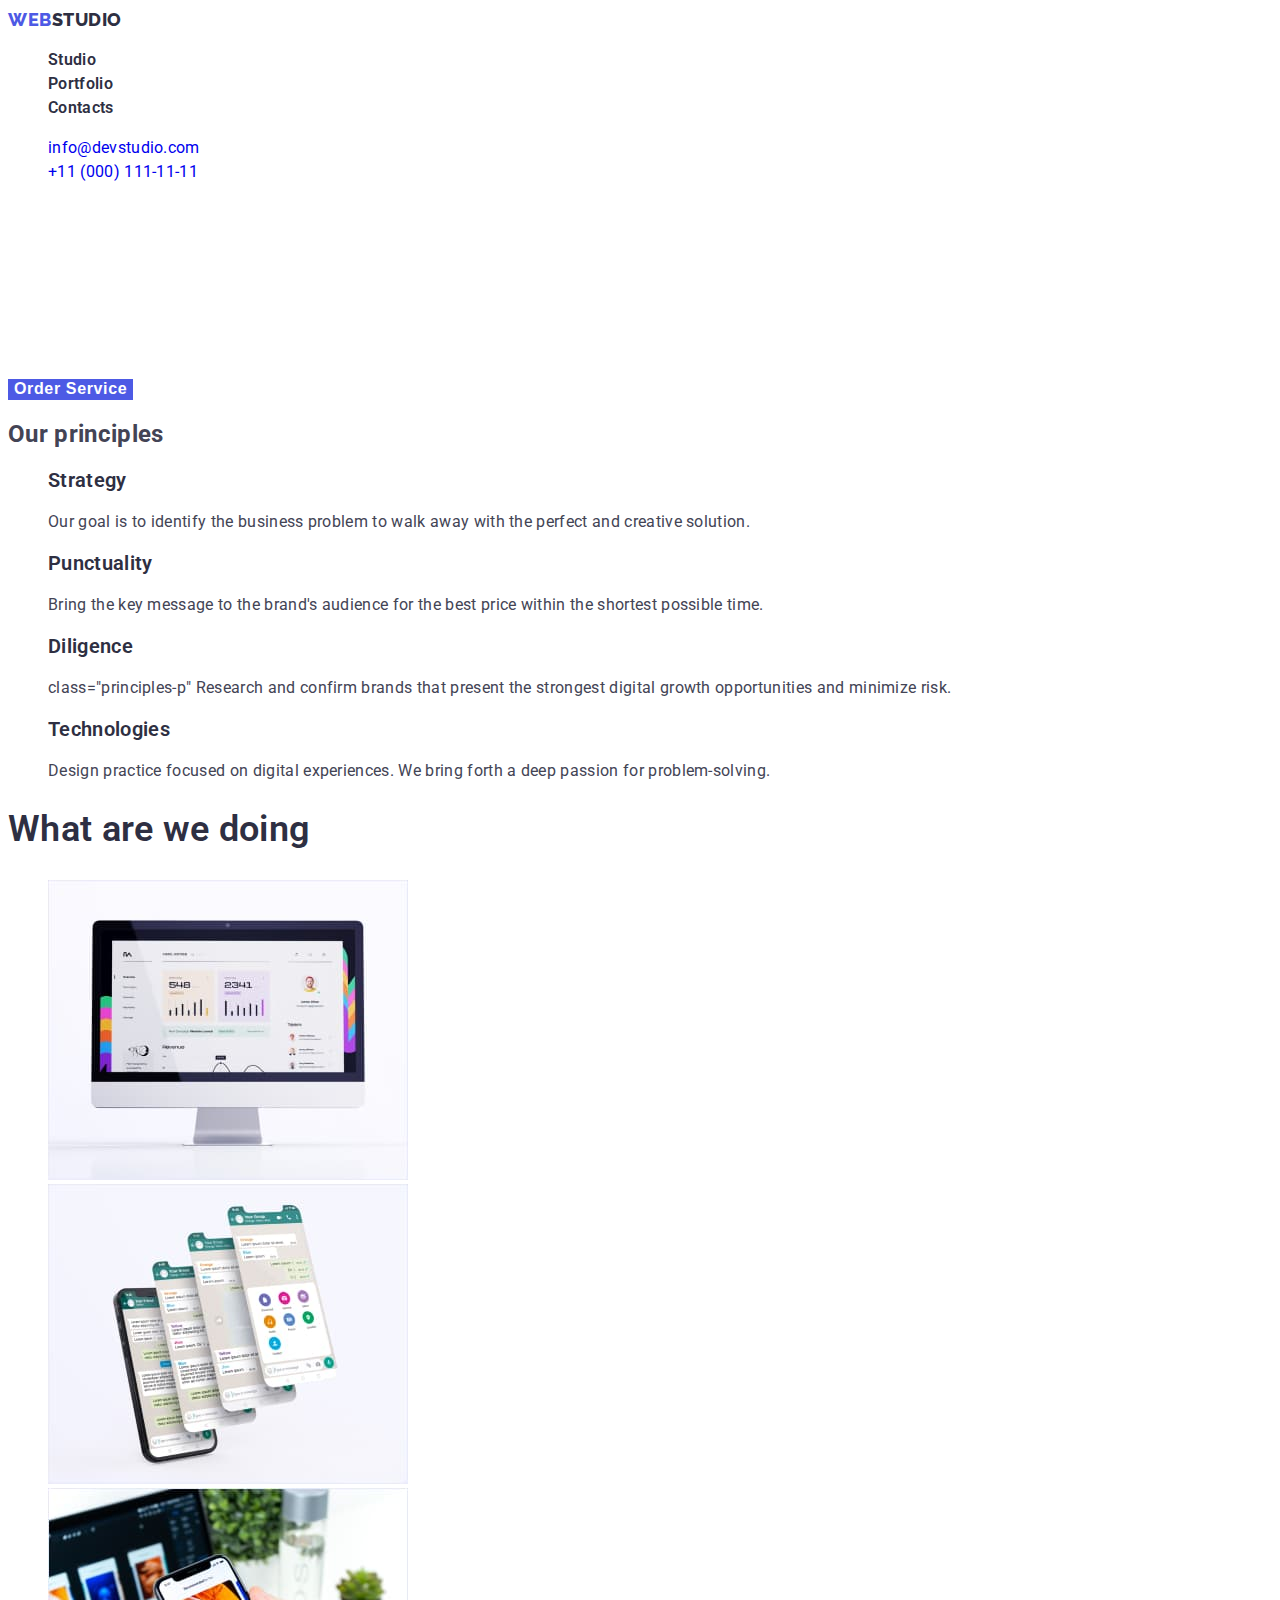
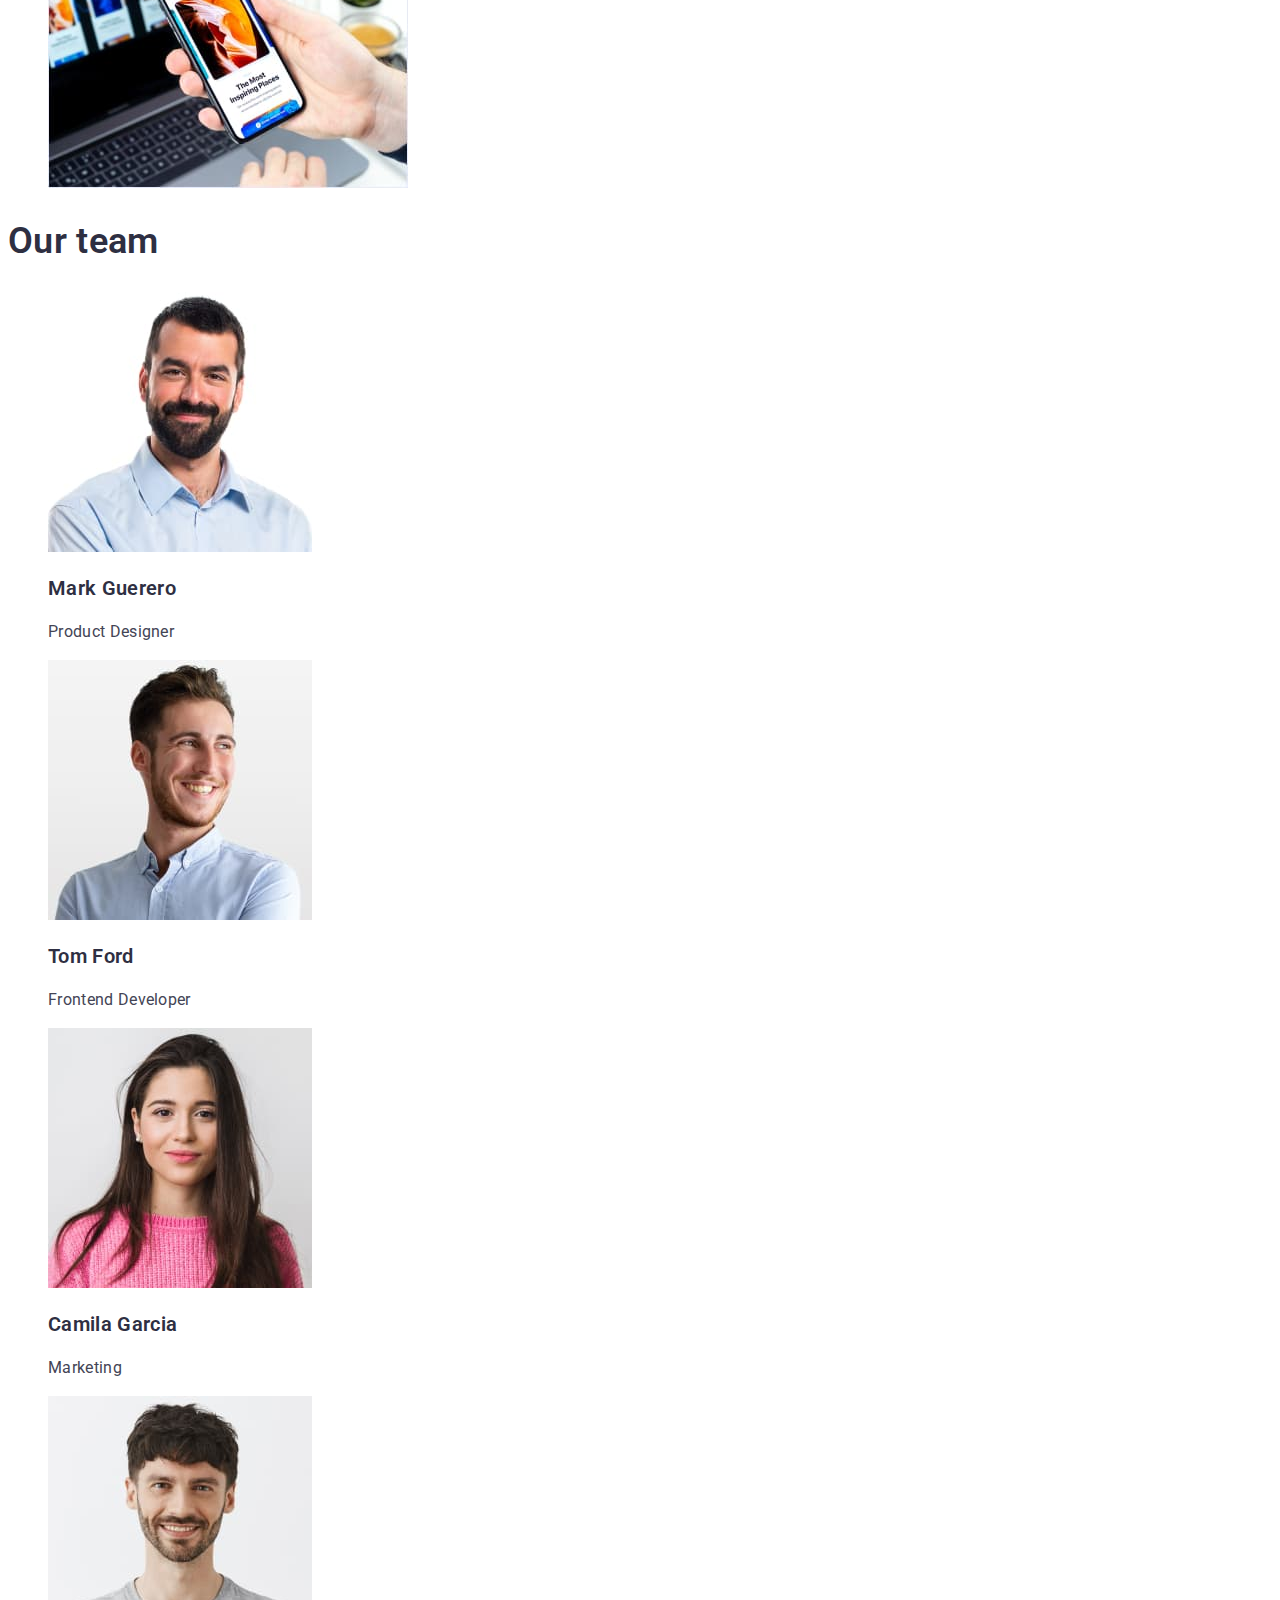
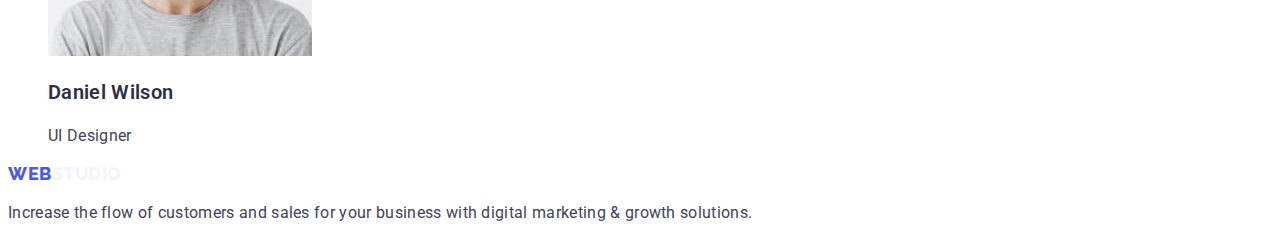
==== index.html @ b397b6c5 "Initial commit" ====
<!DOCTYPE html>
<html lang="en">
  <head>
    <meta charset="UTF-8" />
    <meta http-equiv="X-UA-Compatible" content="IE=edge" />
    <meta name="viewport" content="width=device-width, initial-scale=1.0" />
    <title>Студія</title>
    <link rel="stylesheet" href="./css/styles.css">
    <link rel="preconnect" href="https://fonts.googleapis.com"><link rel="preconnect" href="https://fonts.gstatic.com" crossorigin><link href="https://fonts.googleapis.com/css2?family=Raleway:wght@700&family=Roboto:wght@400;500;700;900&display=swap" rel="stylesheet">
  </head>
  <body>
    <header>
      <nav>
        <a href="index.html" class="header-logo link-underline-none"><span class="header-logo-web">WEB</span><span class="header-logo-studio">STUDIO</span></a>

        <ul class="navigation-list list-point-none">
          <li class="navigation-item"><a href="./index.html" class="navigation-link link-underline-none">Studio</a></li>
          <li class="navigation-item"><a href="./portfolio.html" class="navigation-link link-underline-none">Portfolio</a></li>
          <li class="navigation-item"><a href="" class="navigation-link link-underline-none">Contacts</a></li>
        </ul>
      </nav>
      <ul class="cotacts-list list-point-none">
        <li class="cotacts-item"><a href="mailto:info@devstudio.com" class="contacts-link link-underline-none">info@devstudio.com</a></li>
        <li class="cotacts-item"><a href="tel:+110001111111" class="contacts-link link-underline-none">+11 (000) 111-11-11</a></li>
      </ul>
    </header>
    <main>
      <section class="hero">
        <h1 class="hero-header">
          Effective Solutions <br />
          for Your Business
        </h1>
        <button type="button" class="hero-button">Order Service</button>
      </section>
      <section class="principles">
        <h2 class="principles-header">Our principles</h2>
        <ul class="principles-list list-point-none">
          <li class="principles-item">
            <h3 class="principles-item-header">Strategy</h3>
            <p class="principles-item-paragraph">
              Our goal is to identify the business problem to walk away with the
              perfect and creative solution.
            </p>
          </li>
          <li class="principles-item">
            <h3 class="principles-item-header">Punctuality</h3>
            <p class="principles-item-paragraph">
              Bring the key message to the brand's audience for the best price
              within the shortest possible time.
            </p>
          </li>
          <li class="principles-item">
            <h3 class="principles-item-header">Diligence</h3>
            <p class="principles-item-paragraph"> class="principles-p"
              Research and confirm brands that present the strongest digital
              growth opportunities and minimize risk.
            </p>
          </li>
          <li class="principles-item">
            <h3 class="principles-item-header">Technologies</h3>
            <p class="principles-item-paragraph">
              Design practice focused on digital experiences. We bring forth a
              deep passion for problem-solving.
            </p>
          </li>
        </ul>
      </section>
      <section class="services">
        <h2 class="services-header">What are we doing</h2>
        <ul class="services-list list-point-none">
          <li class="services-item">
            <img
              src="./images/work_example_one.jpg"
              alt="work_example_one"
              height="300"
              width="360"
            />
          </li>
          <li class="services-item">
            <img
              src="./images/work_example_two.jpg"
              alt="work_example_two"
              height="300"
              width="360"
            />
          </li>
          <li class="services-item">
            <img
              src="./images/work_example_three.jpg"
              alt="work_example_three"
              height="300"
              width="360"
            />
          </li>
        </ul>
      </section class="team">
      <section>
        <h2 class="team-header">Our team</h2>
        <ul class="team-list list-point-none">
          <li class="team-item">
            <img
              src="./images/mark_guerero.jpg"
              alt="Mark Guerero photo"
              height="260"
              width="264"
            />
            <h3 class="team-item-header">Mark Guerero</h3>
            <p class="team-item-paragraph">Product Designer</p>
          </li>
          <li class="team-item">
            <img
              src="./images/tom_ford.jpg"
              alt="Tom Ford photo"
              height="260"
              width="264"
            />
            <h3 class="team-item-header">Tom Ford</h3>
            <p class="team-item-paragraph">Frontend Developer</p>
          </li>
          <li class="team-item">
            <img
              src="./images/camila_garcia.jpg"
              alt="Camila Garcia photo"
              height="260"
              width="264"
            />
            <h3 class="team-item-header">Camila Garcia</h3>
            <p class="team-item-paragraph">Marketing</p>
          </li>
          <li class="team-item">
            <img
              src="./images/daniel_wilson.jpg"
              alt="Daniel Wilson photo"
              height="260"
              width="264"
            />
            <h3 class="team-item-header">Daniel Wilson</h3>
            <p class="team-item-paragraph">UI Designer</p>
          </li>
        </ul>
      </section>
    </main>
    <footer>
      <a href="index.html" class="footer-logo link-underline-none"><span class="footer-logo-web">WEB</span><span class="footer-logo-studio">STUDIO</span></a>
      <p class="footer-paragraph">
        Increase the flow of customers and sales for your business with digital
        marketing & growth solutions.
      </p>
    </footer>
  </body>
</html>
---- css/styles.css ----
:root {
    --primary-brand: #4D5AE5;
    --dark: #2E2F42;
    --success: #31D0AA;
    --text: #434455;
    --subtle-text: #8E8F99;
    --accent:#E7E9FC;
    --light: #F4F4FD;
}

body { 
    font-family: Roboto, sans-serif;
    color: var(--text);
    letter-spacing: 0.02em;
}

.link-underline-none {
    text-decoration: none;
}
.list-point-none {
    list-style-type: none;
}

.header-logo {
    font-family: 'Raleway';
    font-weight: 800;
    font-size: 18px;
    line-height: 1.33;
    letter-spacing: 0.03em;
}

.header-logo-web, .footer-logo-web {
    color: var(--primary-brand);
}

.header-logo-studio {
    color:var(--dark);
}

.navigation-list {
    font-weight: 600;
    font-size: 16px;
    line-height: 1.5;
}
.navigation-item {
    
}
.navigation-link {
    color:var(--dark);
}

.navigation-link:hover, .navigation-link:focus {
    color: var(--primary-brand)
}
.cotacts-list {
    font-size: 16px;
    line-height: 1.5;
}
.cotacts-item {
}
.contacts-link {
}

.contacts-link:hover, .contacts-link:focus {
    color: var(--primary-brand)
}
.hero {
}
.hero-header {
    font-weight: 600;
    font-size: 56px;
    line-height: 1.07;
    color: #FFFFFF;
}
.hero-button {
    font-weight: 600;
    font-size: 16px;
    line-height: 1.18;    
    color: #FFFFFF;
    background-color: var(--primary-brand);
    border:none;
    letter-spacing: 0.04em;
}

.hero-button:hover, .hero-button:focus {
    background-color: #404BBF;
}
.principles {
}
.principles-header {
}
.principles-list {
}
.principles-item {
}
.principles-item-header {
    font-weight: 600;
    font-size: 20px;
    line-height: 1.2;
    color: var(--dark);
}
.principles-item-paragraph {
    font-size: 16px;
    line-height: 1.2;
    
}
.services {
}
.services-header {
    font-weight: 600;
    font-size: 36px;
    line-height: 1.11;
    color:var(--dark);

}
.services-list {
}
.services-item {
}
.team-header {
    font-weight: 600;
    font-size: 36px;
    line-height: 1.11;
    color:var(--dark);
}
.team-list {
}
.team-item {
}
.team-item-header {
    font-weight: 600;
    font-size: 20px;
    line-height: 1.2;
    color: var(--dark);
}
.team-item-paragraph {
    font-size: 16px;
    line-height: 1.5;
}
.footer-logo {
    font-family: 'Raleway';
    font-style: normal;
    font-weight: 800;
    font-size: 18px;
    line-height: 1.16;
    letter-spacing: 0.03em;
}
.footer-logo-web {
}
.footer-logo-studio {
    color: var(--light)
}
.footer-paragraph {
    font-size: 16px;
    line-height: 1.5;
}

.navigation-button {
    color: var(--primary-brand);
    background-color: var(--light);
    border: none;
    letter-spacing: 0.04em;
    cursor: pointer;
    font-weight: 600;
    font-size: 16px;
    line-height: 1.5;
}

.navigation-button:hover, .navigation-button:focus {
    color: #FFFFFF;
    background-color: var(--primary-brand);
}

.portfolio-services {
}
.portf-serv-list {
}
.portf-serv-item {
}
.portf-serv-link {
}
.portf-serv-header {
    font-weight: 600;
    font-size: 20px;
    line-height: 1.2;
    color:var(--dark)
}
.portf-serv-praragraph {
    font-size: 16px;
    line-height: 1.5;
}
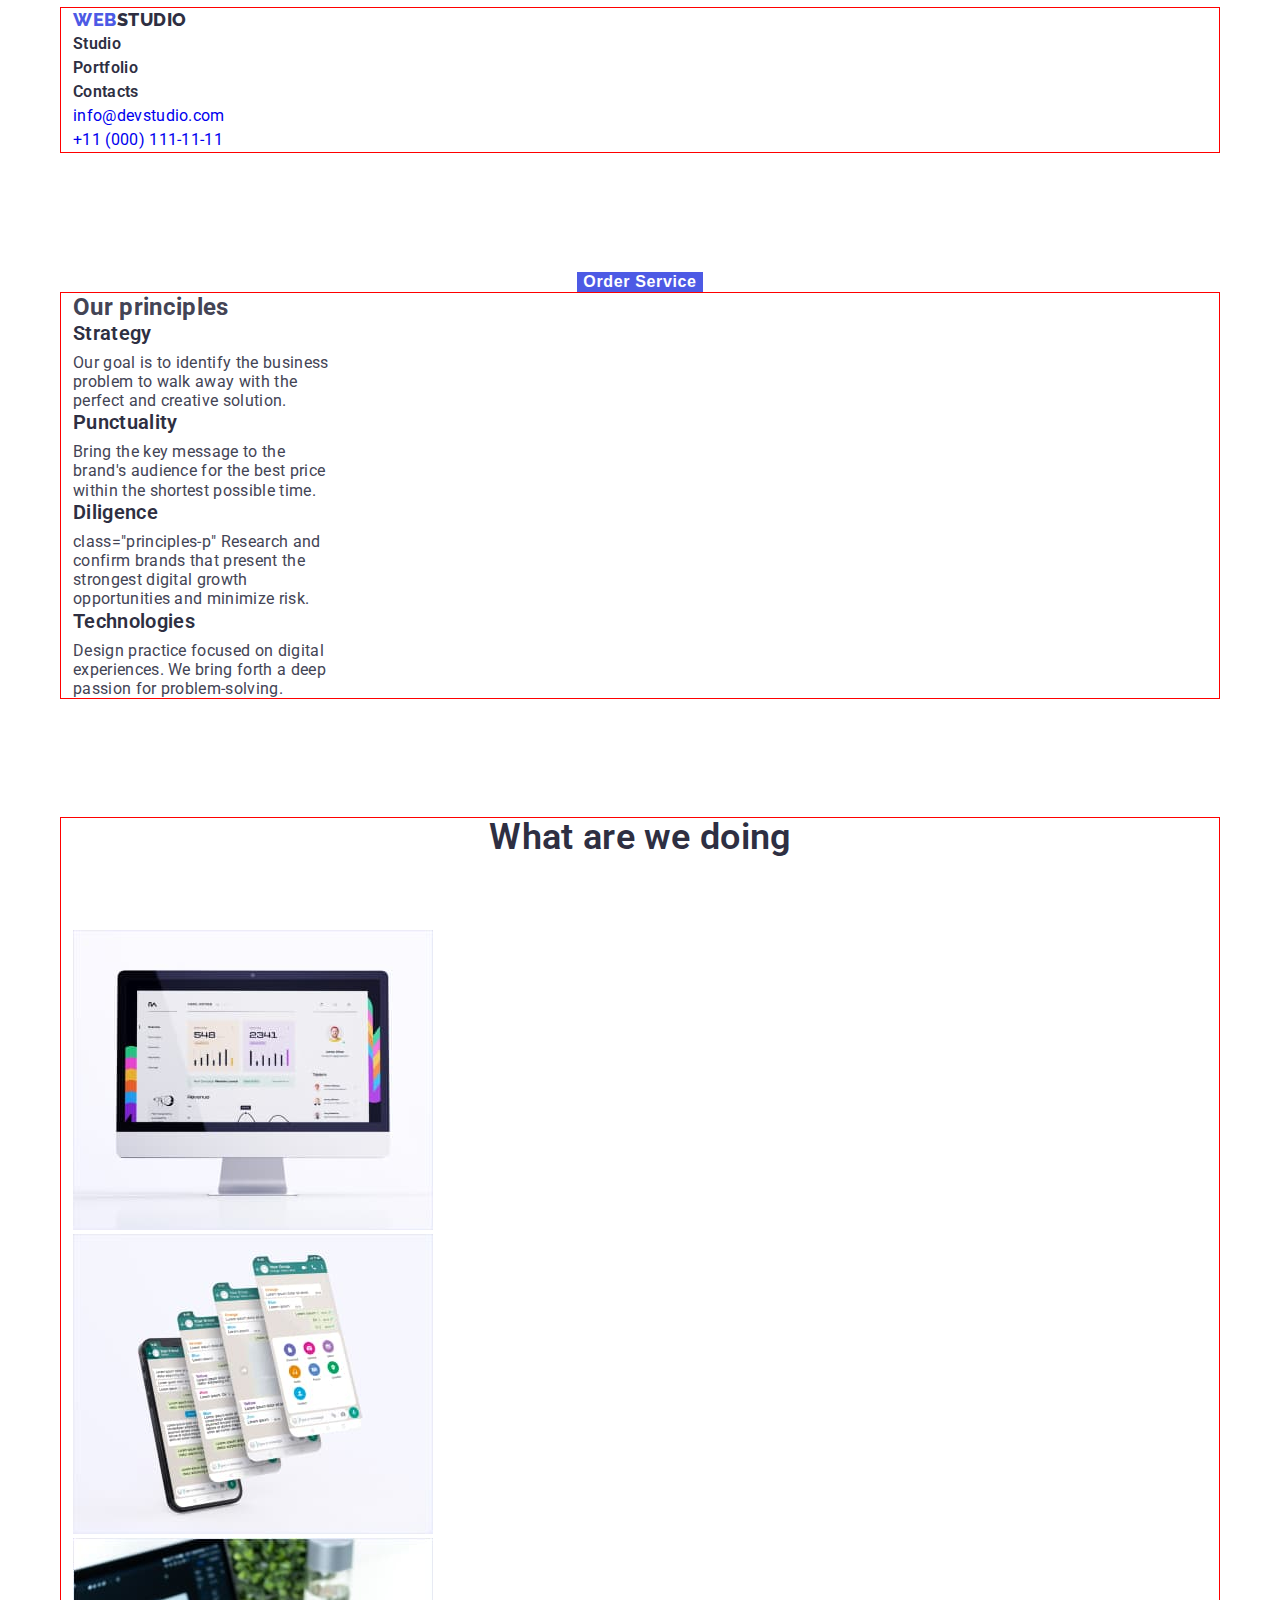
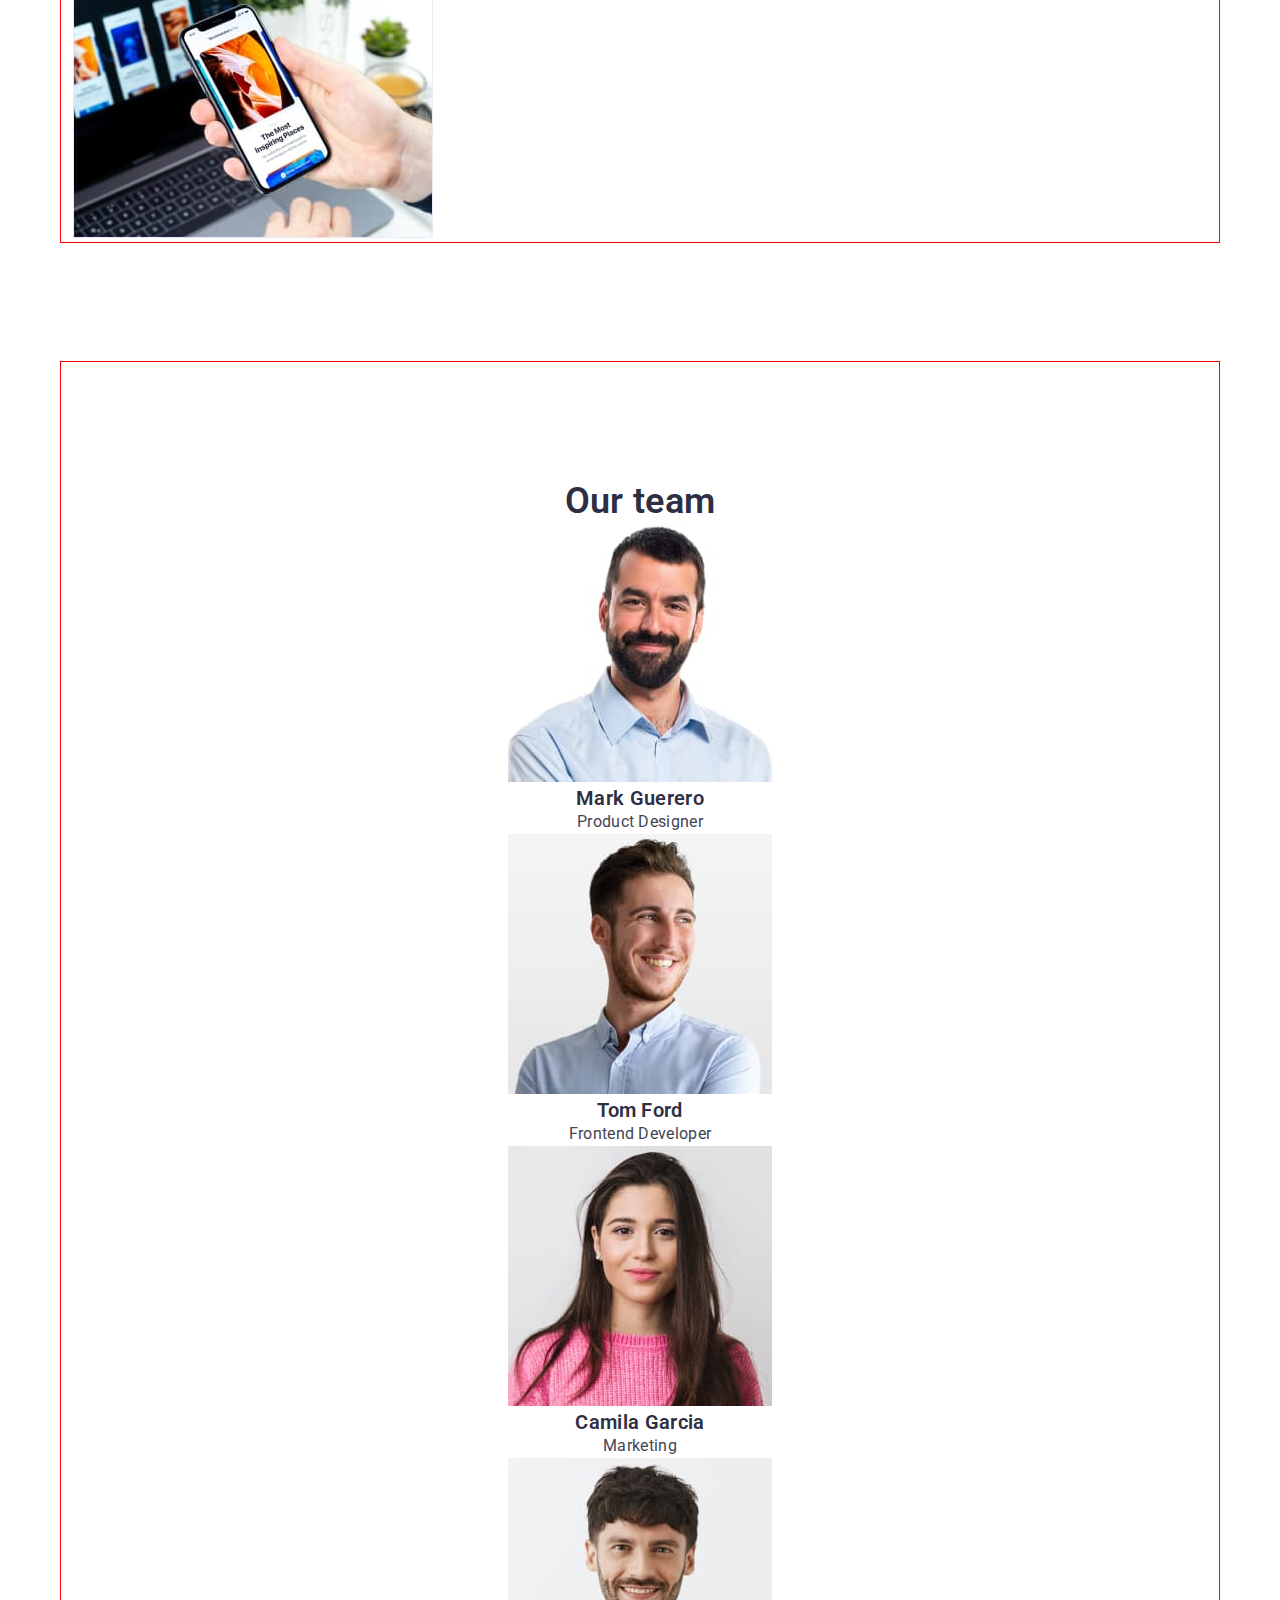
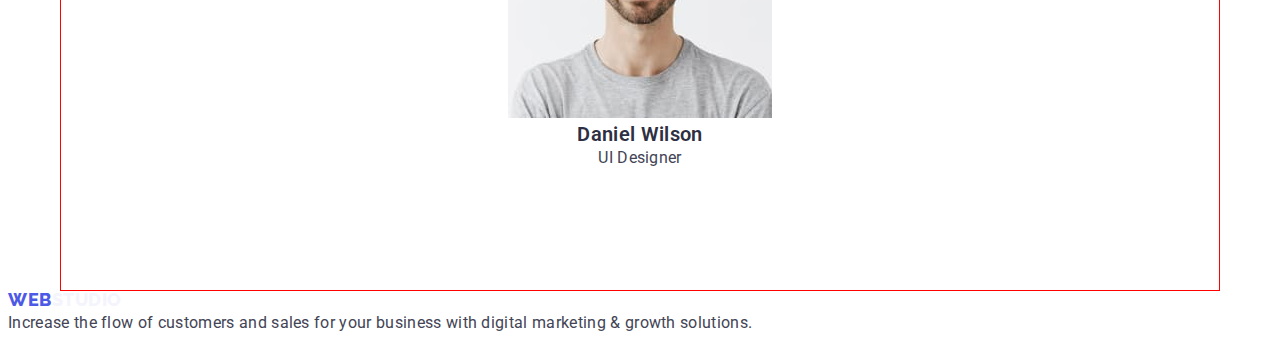
==== commit 885440d6: "+" ====
--- a/index.html
+++ b/index.html
@@ -5,26 +5,38 @@
     <meta http-equiv="X-UA-Compatible" content="IE=edge" />
     <meta name="viewport" content="width=device-width, initial-scale=1.0" />
     <title>Студія</title>
+    <link rel="stylesheet" href="https://cdnjs.cloudflare.com/ajax/libs/modern-normalize/1.1.0/modern-normalize.min.css" integrity="sha512-wpPYUAdjBVSE4KJnH1VR1HeZfpl1ub8YT/NKx4PuQ5NmX2tKuGu6U/JRp5y+Y8XG2tV+wKQpNHVUX03MfMFn9Q==" crossorigin="anonymous" referrerpolicy="no-referrer" />
     <link rel="stylesheet" href="./css/styles.css">
     <link rel="preconnect" href="https://fonts.googleapis.com"><link rel="preconnect" href="https://fonts.gstatic.com" crossorigin><link href="https://fonts.googleapis.com/css2?family=Raleway:wght@700&family=Roboto:wght@400;500;700;900&display=swap" rel="stylesheet">
   </head>
   <body>
+
+<!-- HEADER -->
+
     <header>
-      <nav>
-        <a href="index.html" class="header-logo link-underline-none"><span class="header-logo-web">WEB</span><span class="header-logo-studio">STUDIO</span></a>
+      <div class="container">
+        <nav>
+  <a href="index.html" class="header-logo link-underline-none"><span class="header-logo-web">WEB</span><span class="header-logo-studio">STUDIO</span></a>
 
-        <ul class="navigation-list list-point-none">
-          <li class="navigation-item"><a href="./index.html" class="navigation-link link-underline-none">Studio</a></li>
-          <li class="navigation-item"><a href="./portfolio.html" class="navigation-link link-underline-none">Portfolio</a></li>
-          <li class="navigation-item"><a href="" class="navigation-link link-underline-none">Contacts</a></li>
-        </ul>
-      </nav>
-      <ul class="cotacts-list list-point-none">
-        <li class="cotacts-item"><a href="mailto:info@devstudio.com" class="contacts-link link-underline-none">info@devstudio.com</a></li>
-        <li class="cotacts-item"><a href="tel:+110001111111" class="contacts-link link-underline-none">+11 (000) 111-11-11</a></li>
-      </ul>
+  <ul class="navigation-list list-point-none">
+    <li class="navigation-item"><a href="./index.html" class="navigation-link link-underline-none">Studio</a></li>
+    <li class="navigation-item"><a href="./portfolio.html" class="navigation-link link-underline-none">Portfolio</a></li>
+    <li class="navigation-item"><a href="" class="navigation-link link-underline-none">Contacts</a></li>
+  </ul>
+</nav>
+<ul class="cotacts-list list-point-none">
+  <li class="cotacts-item"><a href="mailto:info@devstudio.com" class="contacts-link link-underline-none">info@devstudio.com</a></li>
+  <li class="cotacts-item"><a href="tel:+110001111111" class="contacts-link link-underline-none">+11 (000) 111-11-11</a></li>
+</ul>
+      </div>
     </header>
+
+<!-- MAIN -->
+
     <main>
+
+<!-- HERO -->
+
       <section class="hero">
         <h1 class="hero-header">
           Effective Solutions <br />
@@ -32,7 +44,11 @@
         </h1>
         <button type="button" class="hero-button">Order Service</button>
       </section>
-      <section class="principles">
+
+<!-- PRINCIPLES -->
+
+        <section class="principles">
+          <div class="container">
         <h2 class="principles-header">Our principles</h2>
         <ul class="principles-list list-point-none">
           <li class="principles-item">
@@ -64,38 +80,48 @@
             </p>
           </li>
         </ul>
+      </div>
       </section>
-      <section class="services">
-        <h2 class="services-header">What are we doing</h2>
-        <ul class="services-list list-point-none">
-          <li class="services-item">
-            <img
-              src="./images/work_example_one.jpg"
-              alt="work_example_one"
-              height="300"
-              width="360"
-            />
-          </li>
-          <li class="services-item">
-            <img
-              src="./images/work_example_two.jpg"
-              alt="work_example_two"
-              height="300"
-              width="360"
-            />
-          </li>
-          <li class="services-item">
-            <img
-              src="./images/work_example_three.jpg"
-              alt="work_example_three"
-              height="300"
-              width="360"
-            />
-          </li>
-        </ul>
-      </section class="team">
-      <section>
-        <h2 class="team-header">Our team</h2>
+    
+<!-- SERVICES -->
+
+  <section class="services">
+<div class="container">        
+  <h2 class="services-header">What are we doing</h2>
+  <ul class="services-list list-point-none">
+    <li class="services-item">
+      <img
+        src="./images/work_example_one.jpg"
+        alt="work_example_one"
+        height="300"
+        width="360"
+      />
+    </li>
+    <li class="services-item">
+      <img
+        src="./images/work_example_two.jpg"
+        alt="work_example_two"
+        height="300"
+        width="360"
+      />
+    </li>
+    <li class="services-item">
+      <img
+        src="./images/work_example_three.jpg"
+        alt="work_example_three"
+        height="300"
+        width="360"
+      />
+    </li>
+  </ul>
+</div>
+      </section>
+
+<!-- TEAM -->
+<!-- ------------- -->
+      <section class="team">
+        <div class="container">
+          <h2 class="team-header">Our team</h2>
         <ul class="team-list list-point-none">
           <li class="team-item">
             <img
@@ -138,6 +164,7 @@
             <p class="team-item-paragraph">UI Designer</p>
           </li>
         </ul>
+        </div>
       </section>
     </main>
     <footer>
--- a/css/styles.css
+++ b/css/styles.css
@@ -1,3 +1,13 @@
+html {
+    box-sizing: border-box;
+}
+
+*,
+*::before,
+*::after {
+    box-sizing: inherit;
+}
+
 :root {
     --primary-brand: #4D5AE5;
     --dark: #2E2F42;
@@ -8,6 +18,33 @@
     --light: #F4F4FD;
 }
 
+.container {
+    width: 1158px;
+    margin-left: auto;
+    margin-right: auto;
+    padding-left: 12px;
+    padding-right: 12px;
+    outline: 1px solid red;
+}
+
+h1,
+h2,
+h3 {
+    margin-top: 0;
+    margin-bottom: 0;
+}
+
+p {
+    margin-top: 0;
+    margin-bottom: 0;
+}
+
+ul {
+    margin-top: 0;
+    margin-bottom: 0;
+    padding-left: 0;
+}
+
 body { 
     font-family: Roboto, sans-serif;
     color: var(--text);
@@ -64,7 +101,11 @@
 .contacts-link:hover, .contacts-link:focus {
     color: var(--primary-brand)
 }
+
+/* HERO */
+
 .hero {
+    text-align: center;
 }
 .hero-header {
     font-weight: 600;
@@ -85,11 +126,15 @@
 .hero-button:hover, .hero-button:focus {
     background-color: #404BBF;
 }
+
+/* PRINCIPLES */
+
 .principles {
 }
 .principles-header {
 }
 .principles-list {
+    width: 264px;
 }
 .principles-item {
 }
@@ -98,6 +143,7 @@
     font-size: 20px;
     line-height: 1.2;
     color: var(--dark);
+    padding-bottom: 8px;
 }
 .principles-item-paragraph {
     font-size: 16px;
@@ -105,25 +151,38 @@
     
 }
 .services {
+    margin-top: 120px;
+    margin-bottom: 120px;
 }
 .services-header {
     font-weight: 600;
     font-size: 36px;
     line-height: 1.11;
     color:var(--dark);
+    text-align: center;
 
 }
 .services-list {
+    margin-top: 72px;
 }
 .services-item {
+}
+
+.team .container {
+    padding-top: 120px;
+    padding-bottom: 120px;
+
 }
 .team-header {
     font-weight: 600;
     font-size: 36px;
     line-height: 1.11;
     color:var(--dark);
+    text-align: center;
 }
 .team-list {
+    text-align: center;
+
 }
 .team-item {
 }
@@ -137,6 +196,9 @@
     font-size: 16px;
     line-height: 1.5;
 }
+
+/* ------------ */
+
 .footer-logo {
     font-family: 'Raleway';
     font-style: normal;
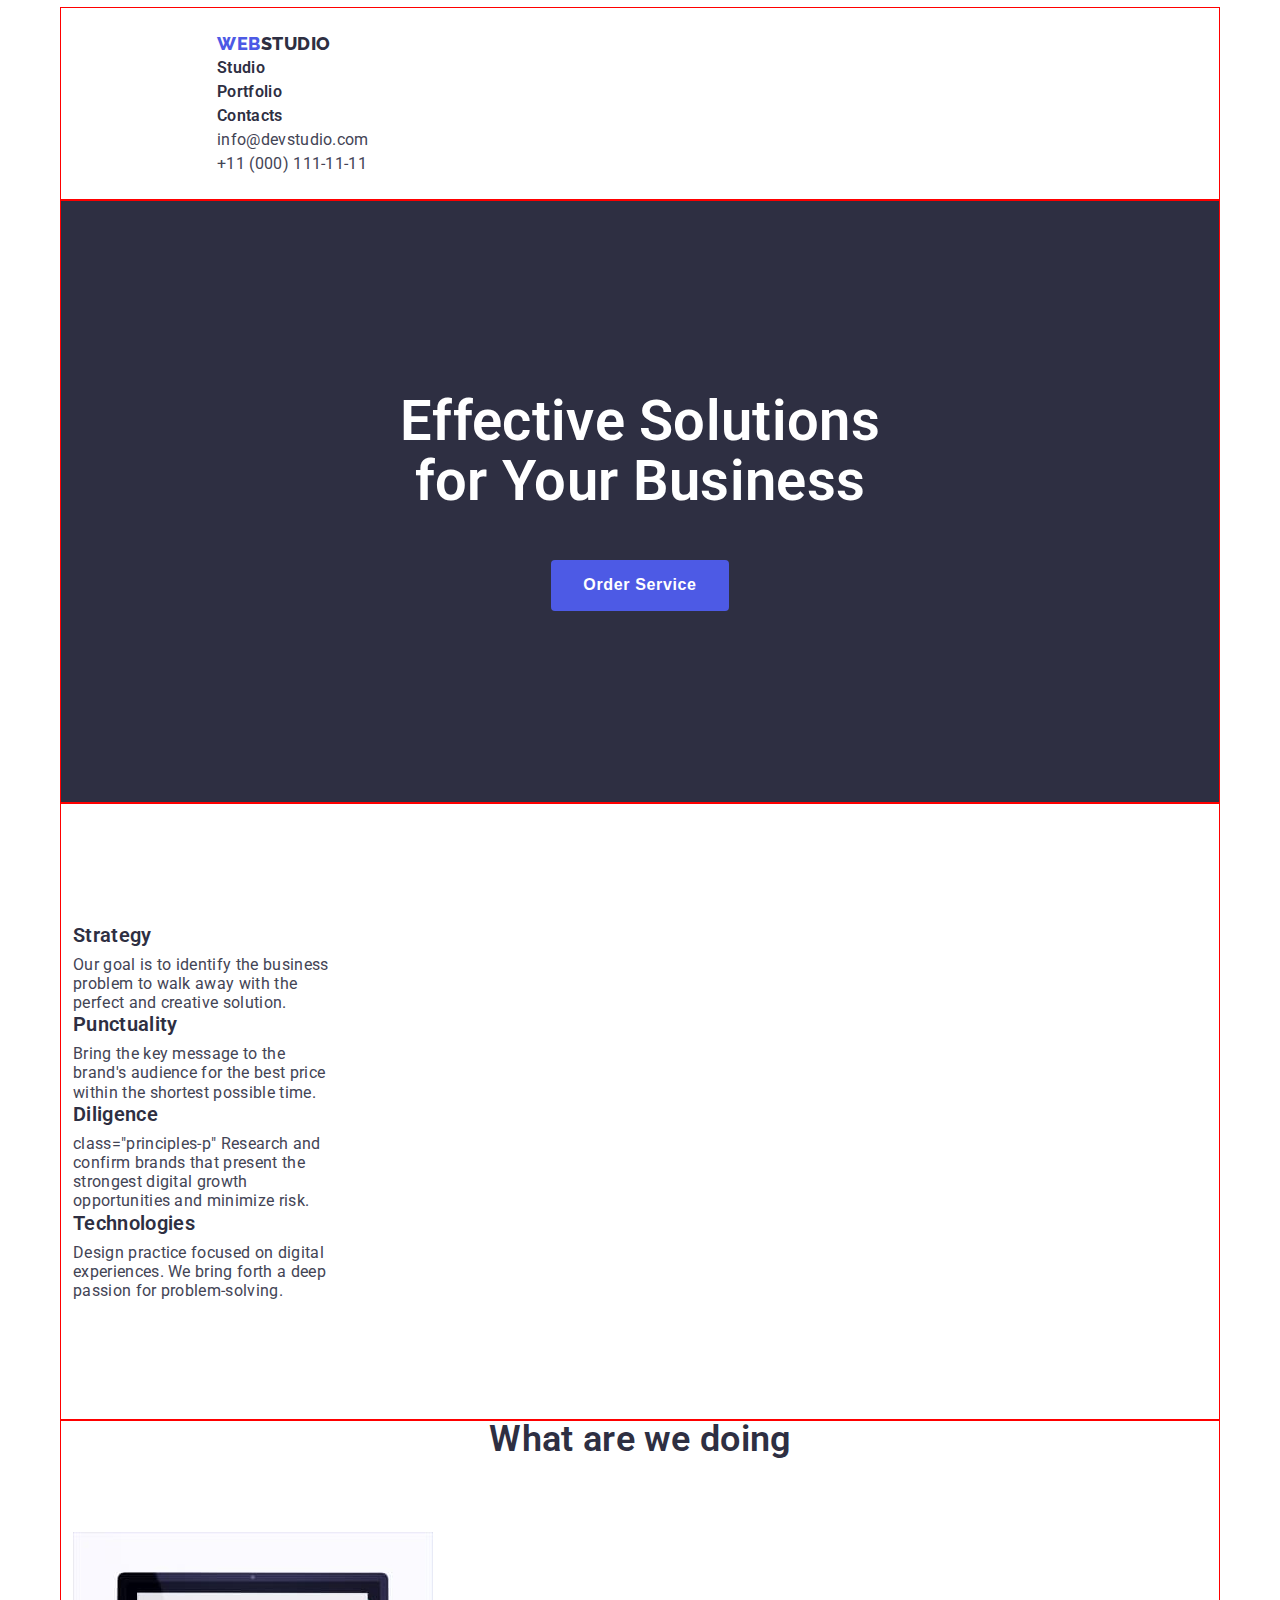
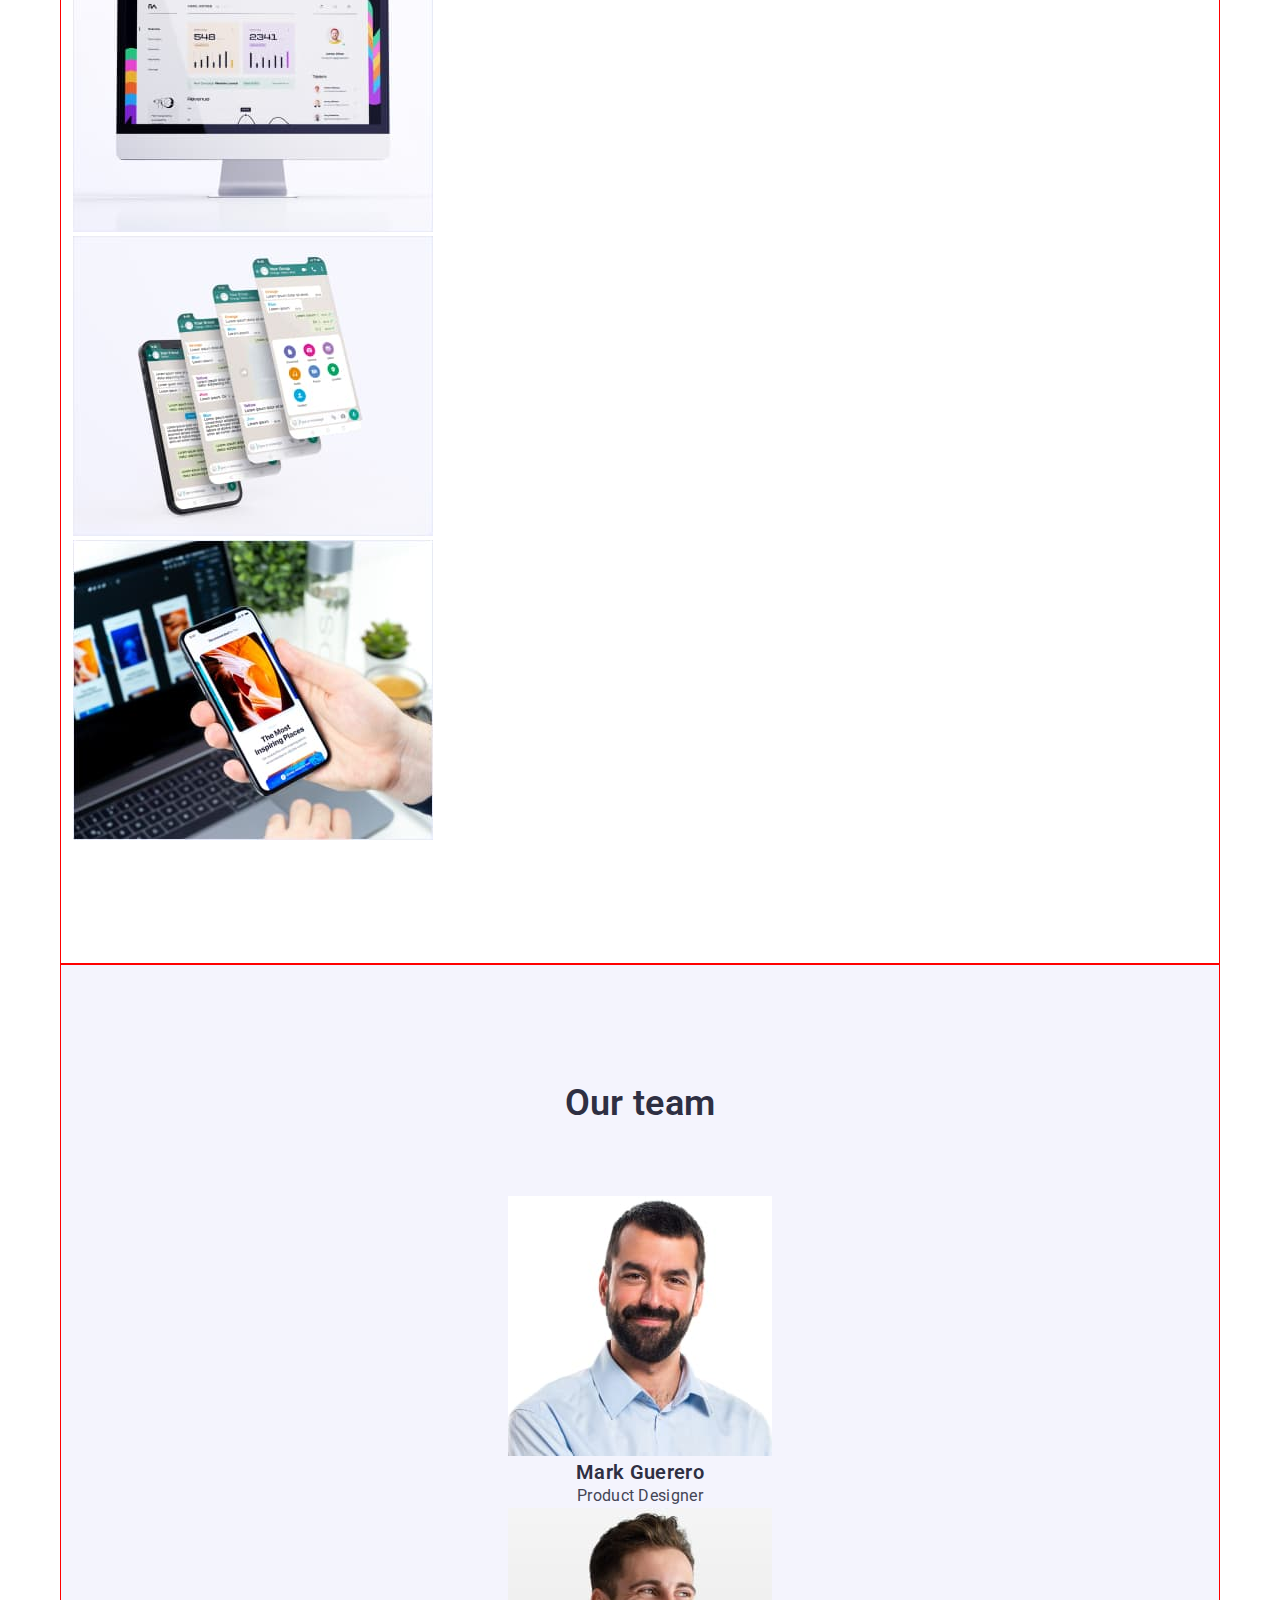
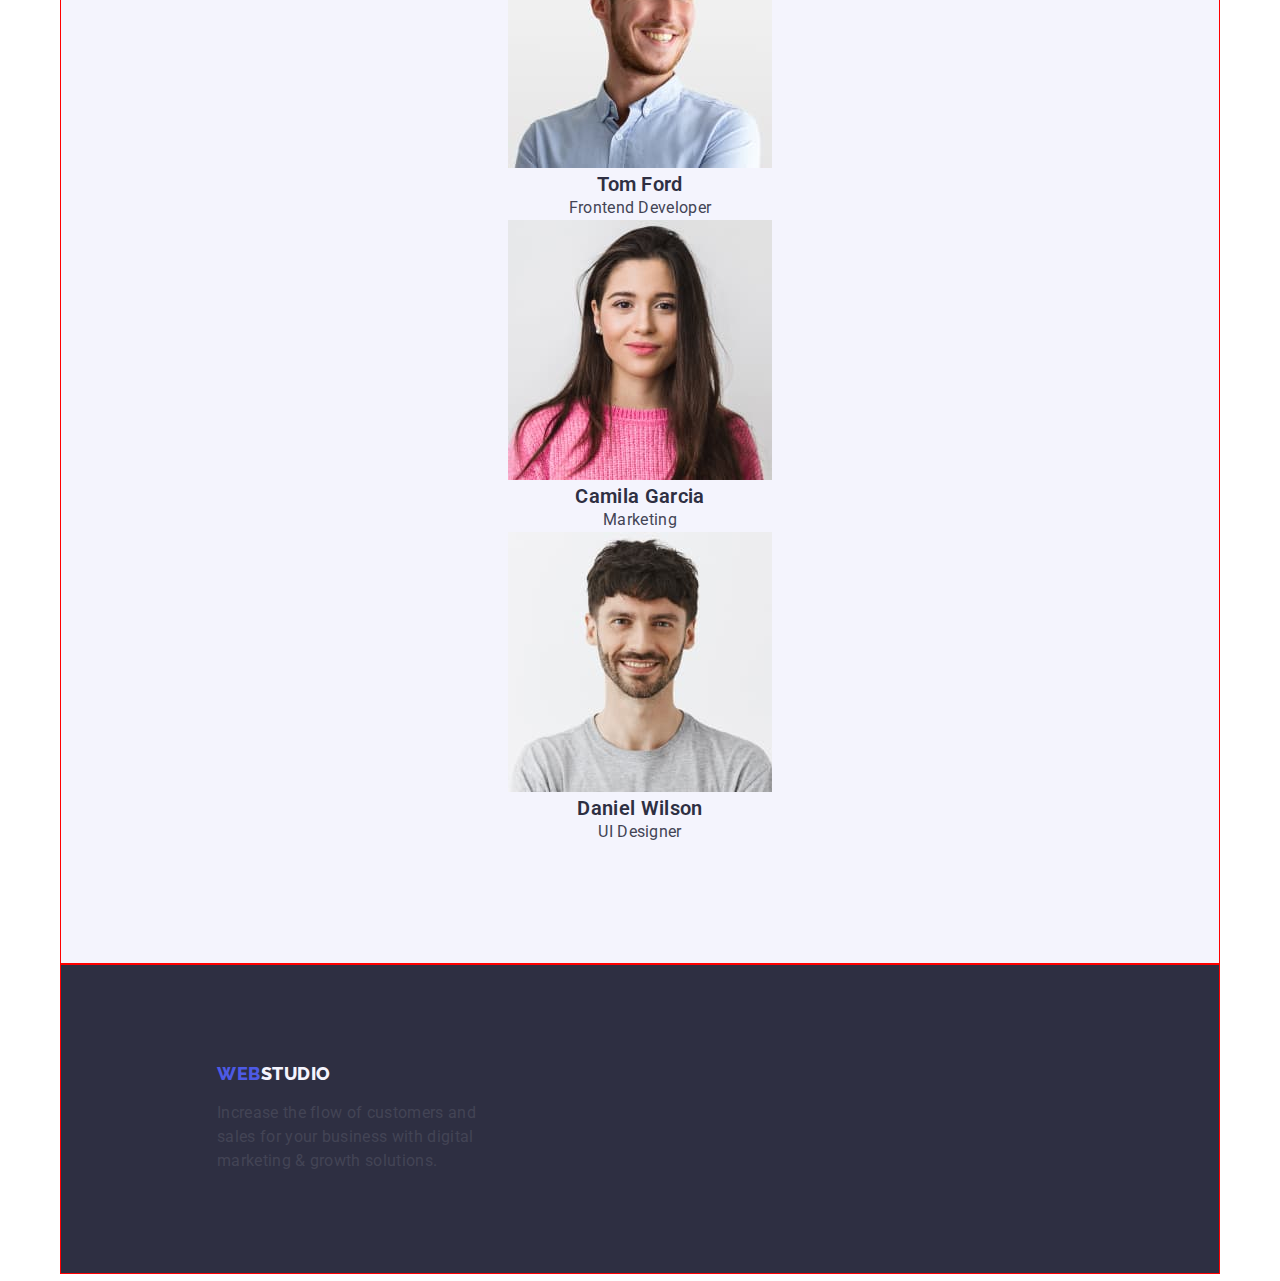
==== commit 617f8509: "Підготовив до flex" ====
--- a/index.html
+++ b/index.html
@@ -5,174 +5,220 @@
     <meta http-equiv="X-UA-Compatible" content="IE=edge" />
     <meta name="viewport" content="width=device-width, initial-scale=1.0" />
     <title>Студія</title>
-    <link rel="stylesheet" href="https://cdnjs.cloudflare.com/ajax/libs/modern-normalize/1.1.0/modern-normalize.min.css" integrity="sha512-wpPYUAdjBVSE4KJnH1VR1HeZfpl1ub8YT/NKx4PuQ5NmX2tKuGu6U/JRp5y+Y8XG2tV+wKQpNHVUX03MfMFn9Q==" crossorigin="anonymous" referrerpolicy="no-referrer" />
-    <link rel="stylesheet" href="./css/styles.css">
-    <link rel="preconnect" href="https://fonts.googleapis.com"><link rel="preconnect" href="https://fonts.gstatic.com" crossorigin><link href="https://fonts.googleapis.com/css2?family=Raleway:wght@700&family=Roboto:wght@400;500;700;900&display=swap" rel="stylesheet">
+    <link
+      rel="stylesheet"
+      href="https://cdnjs.cloudflare.com/ajax/libs/modern-normalize/1.1.0/modern-normalize.min.css"
+      integrity="sha512-wpPYUAdjBVSE4KJnH1VR1HeZfpl1ub8YT/NKx4PuQ5NmX2tKuGu6U/JRp5y+Y8XG2tV+wKQpNHVUX03MfMFn9Q=="
+      crossorigin="anonymous"
+      referrerpolicy="no-referrer"
+    />
+    <link rel="stylesheet" href="./css/styles.css" />
+    <link rel="preconnect" href="https://fonts.googleapis.com" />
+    <link rel="preconnect" href="https://fonts.gstatic.com" crossorigin />
+    <link
+      href="https://fonts.googleapis.com/css2?family=Raleway:wght@700&family=Roboto:wght@400;500;700;900&display=swap"
+      rel="stylesheet"
+    />
   </head>
   <body>
-
-<!-- HEADER -->
+    <!-- HEADER -->
 
     <header>
-      <div class="container">
+      <div class="container header-paddings">
         <nav>
-  <a href="index.html" class="header-logo link-underline-none"><span class="header-logo-web">WEB</span><span class="header-logo-studio">STUDIO</span></a>
-
-  <ul class="navigation-list list-point-none">
-    <li class="navigation-item"><a href="./index.html" class="navigation-link link-underline-none">Studio</a></li>
-    <li class="navigation-item"><a href="./portfolio.html" class="navigation-link link-underline-none">Portfolio</a></li>
-    <li class="navigation-item"><a href="" class="navigation-link link-underline-none">Contacts</a></li>
-  </ul>
-</nav>
-<ul class="cotacts-list list-point-none">
-  <li class="cotacts-item"><a href="mailto:info@devstudio.com" class="contacts-link link-underline-none">info@devstudio.com</a></li>
-  <li class="cotacts-item"><a href="tel:+110001111111" class="contacts-link link-underline-none">+11 (000) 111-11-11</a></li>
-</ul>
-      </div>
-    </header>
-
-<!-- MAIN -->
-
-    <main>
-
-<!-- HERO -->
-
-      <section class="hero">
-        <h1 class="hero-header">
-          Effective Solutions <br />
-          for Your Business
-        </h1>
-        <button type="button" class="hero-button">Order Service</button>
-      </section>
-
-<!-- PRINCIPLES -->
-
-        <section class="principles">
-          <div class="container">
-        <h2 class="principles-header">Our principles</h2>
-        <ul class="principles-list list-point-none">
-          <li class="principles-item">
-            <h3 class="principles-item-header">Strategy</h3>
-            <p class="principles-item-paragraph">
-              Our goal is to identify the business problem to walk away with the
-              perfect and creative solution.
-            </p>
+          <a href="index.html" class="header-logo link-underline-none"
+            ><span class="header-logo-web">WEB</span
+            ><span class="header-logo-studio">STUDIO</span></a
+          >
+
+          <ul class="navigation-list list-point-none">
+            <li class="navigation-item">
+              <a href="./index.html" class="navigation-link link-underline-none"
+                >Studio</a
+              >
+            </li>
+            <li class="navigation-item">
+              <a
+                href="./portfolio.html"
+                class="navigation-link link-underline-none"
+                >Portfolio</a
+              >
+            </li>
+            <li class="navigation-item">
+              <a href="" class="navigation-link link-underline-none"
+                >Contacts</a
+              >
+            </li>
+          </ul>
+        </nav>
+        <ul class="cotacts-list list-point-none">
+          <li class="cotacts-item">
+            <a
+              href="mailto:info@devstudio.com"
+              class="contacts-link link-underline-none"
+              >info@devstudio.com</a
+            >
           </li>
-          <li class="principles-item">
-            <h3 class="principles-item-header">Punctuality</h3>
-            <p class="principles-item-paragraph">
-              Bring the key message to the brand's audience for the best price
-              within the shortest possible time.
-            </p>
-          </li>
-          <li class="principles-item">
-            <h3 class="principles-item-header">Diligence</h3>
-            <p class="principles-item-paragraph"> class="principles-p"
-              Research and confirm brands that present the strongest digital
-              growth opportunities and minimize risk.
-            </p>
-          </li>
-          <li class="principles-item">
-            <h3 class="principles-item-header">Technologies</h3>
-            <p class="principles-item-paragraph">
-              Design practice focused on digital experiences. We bring forth a
-              deep passion for problem-solving.
-            </p>
+          <li class="cotacts-item">
+            <a
+              href="tel:+110001111111"
+              class="contacts-link link-underline-none"
+              >+11 (000) 111-11-11</a
+            >
           </li>
         </ul>
       </div>
-      </section>
-    
-<!-- SERVICES -->
-
-  <section class="services">
-<div class="container">        
-  <h2 class="services-header">What are we doing</h2>
-  <ul class="services-list list-point-none">
-    <li class="services-item">
-      <img
-        src="./images/work_example_one.jpg"
-        alt="work_example_one"
-        height="300"
-        width="360"
-      />
-    </li>
-    <li class="services-item">
-      <img
-        src="./images/work_example_two.jpg"
-        alt="work_example_two"
-        height="300"
-        width="360"
-      />
-    </li>
-    <li class="services-item">
-      <img
-        src="./images/work_example_three.jpg"
-        alt="work_example_three"
-        height="300"
-        width="360"
-      />
-    </li>
-  </ul>
-</div>
-      </section>
-
-<!-- TEAM -->
-<!-- ------------- -->
-      <section class="team">
-        <div class="container">
+    </header>
+
+    <!-- MAIN -->
+
+    <main>
+      <!-- HERO -->
+
+      <section>
+        <div class="container hero cont-dark">
+          <h1 class="hero-header">
+            Effective Solutions <br />
+            for Your Business
+          </h1>
+          <button type="button" class="hero-button">Order Service</button>
+        </div>
+      </section>
+
+      <!-- PRINCIPLES -->
+
+      <section>
+        <div class="container principles">
+          <h2 class="principles-header visually-hidden">Our principles</h2>
+          <ul class="principles-list list-point-none">
+            <li class="principles-item">
+              <h3 class="principles-item-header">Strategy</h3>
+              <p class="principles-item-paragraph">
+                Our goal is to identify the business problem to walk away with
+                the perfect and creative solution.
+              </p>
+            </li>
+            <li class="principles-item">
+              <h3 class="principles-item-header">Punctuality</h3>
+              <p class="principles-item-paragraph">
+                Bring the key message to the brand's audience for the best price
+                within the shortest possible time.
+              </p>
+            </li>
+            <li class="principles-item">
+              <h3 class="principles-item-header">Diligence</h3>
+              <p class="principles-item-paragraph">
+                class="principles-p" Research and confirm brands that present
+                the strongest digital growth opportunities and minimize risk.
+              </p>
+            </li>
+            <li class="principles-item">
+              <h3 class="principles-item-header">Technologies</h3>
+              <p class="principles-item-paragraph">
+                Design practice focused on digital experiences. We bring forth a
+                deep passion for problem-solving.
+              </p>
+            </li>
+          </ul>
+        </div>
+      </section>
+
+      <!-- SERVICES -->
+
+      <section>
+        <div class="container services">
+          <h2 class="services-header">What are we doing</h2>
+          <ul class="services-list list-point-none">
+            <li class="services-item">
+              <img
+                src="./images/work_example_one.jpg"
+                alt="work_example_one"
+                height="300"
+                width="360"
+              />
+            </li>
+            <li class="services-item">
+              <img
+                src="./images/work_example_two.jpg"
+                alt="work_example_two"
+                height="300"
+                width="360"
+              />
+            </li>
+            <li class="services-item">
+              <img
+                src="./images/work_example_three.jpg"
+                alt="work_example_three"
+                height="300"
+                width="360"
+              />
+            </li>
+          </ul>
+        </div>
+      </section>
+
+      <!-- TEAM -->
+      <section>
+        <div class="container team cont-light team">
           <h2 class="team-header">Our team</h2>
-        <ul class="team-list list-point-none">
-          <li class="team-item">
-            <img
-              src="./images/mark_guerero.jpg"
-              alt="Mark Guerero photo"
-              height="260"
-              width="264"
-            />
-            <h3 class="team-item-header">Mark Guerero</h3>
-            <p class="team-item-paragraph">Product Designer</p>
-          </li>
-          <li class="team-item">
-            <img
-              src="./images/tom_ford.jpg"
-              alt="Tom Ford photo"
-              height="260"
-              width="264"
-            />
-            <h3 class="team-item-header">Tom Ford</h3>
-            <p class="team-item-paragraph">Frontend Developer</p>
-          </li>
-          <li class="team-item">
-            <img
-              src="./images/camila_garcia.jpg"
-              alt="Camila Garcia photo"
-              height="260"
-              width="264"
-            />
-            <h3 class="team-item-header">Camila Garcia</h3>
-            <p class="team-item-paragraph">Marketing</p>
-          </li>
-          <li class="team-item">
-            <img
-              src="./images/daniel_wilson.jpg"
-              alt="Daniel Wilson photo"
-              height="260"
-              width="264"
-            />
-            <h3 class="team-item-header">Daniel Wilson</h3>
-            <p class="team-item-paragraph">UI Designer</p>
-          </li>
-        </ul>
+          <ul class="team-list list-point-none">
+            <li class="team-item">
+              <img
+                src="./images/mark_guerero.jpg"
+                alt="Mark Guerero photo"
+                height="260"
+                width="264"
+              />
+              <h3 class="team-item-header">Mark Guerero</h3>
+              <p class="team-item-paragraph">Product Designer</p>
+            </li>
+            <li class="team-item">
+              <img
+                src="./images/tom_ford.jpg"
+                alt="Tom Ford photo"
+                height="260"
+                width="264"
+              />
+              <h3 class="team-item-header">Tom Ford</h3>
+              <p class="team-item-paragraph">Frontend Developer</p>
+            </li>
+            <li class="team-item">
+              <img
+                src="./images/camila_garcia.jpg"
+                alt="Camila Garcia photo"
+                height="260"
+                width="264"
+              />
+              <h3 class="team-item-header">Camila Garcia</h3>
+              <p class="team-item-paragraph">Marketing</p>
+            </li>
+            <li class="team-item">
+              <img
+                src="./images/daniel_wilson.jpg"
+                alt="Daniel Wilson photo"
+                height="260"
+                width="264"
+              />
+              <h3 class="team-item-header">Daniel Wilson</h3>
+              <p class="team-item-paragraph">UI Designer</p>
+            </li>
+          </ul>
         </div>
       </section>
     </main>
+
+    <!-- FOOTER -->
     <footer>
-      <a href="index.html" class="footer-logo link-underline-none"><span class="footer-logo-web">WEB</span><span class="footer-logo-studio">STUDIO</span></a>
-      <p class="footer-paragraph">
-        Increase the flow of customers and sales for your business with digital
-        marketing & growth solutions.
-      </p>
+      <div class="container footer cont-dark">
+        <a href="index.html" class="footer-logo link-underline-none"
+          ><span class="footer-logo-web">WEB</span
+          ><span class="footer-logo-studio">STUDIO</span></a
+        >
+        <p class="footer-paragraph">
+          Increase the flow of customers and sales for your business with
+          digital marketing & growth solutions.
+        </p>
+      </div>
     </footer>
   </body>
 </html>
--- a/css/styles.css
+++ b/css/styles.css
@@ -18,6 +18,20 @@
     --light: #F4F4FD;
 }
 
+.visually-hidden {
+    position: absolute;
+    width: 1px;
+    height: 1px;
+    margin: -1px;
+    border: 0;
+    padding: 0;
+    
+    white-space: nowrap;
+    clip-path: inset(100%);
+    clip: rect(0 0 0 0);
+    overflow: hidden;
+  }
+
 .container {
     width: 1158px;
     margin-left: auto;
@@ -27,6 +41,14 @@
     outline: 1px solid red;
 }
 
+.container.cont-dark {
+    background: var(--dark);
+}
+
+.container.cont-light {
+    background: var(--light);
+}
+
 h1,
 h2,
 h3 {
@@ -56,6 +78,13 @@
 }
 .list-point-none {
     list-style-type: none;
+}
+
+/* ------------STUDIO------------ */
+/* HEADER */
+
+.header-paddings {
+    padding: 24px 156px;
 }
 
 .header-logo {
@@ -91,11 +120,12 @@
 }
 .cotacts-list {
     font-size: 16px;
-    line-height: 1.5;
+    line-height: 1.5; 
 }
 .cotacts-item {
 }
 .contacts-link {
+    color: var(--text);
 }
 
 .contacts-link:hover, .contacts-link:focus {
@@ -106,12 +136,15 @@
 
 .hero {
     text-align: center;
+    padding-top: 192px;
+    padding-bottom: 192px;
 }
 .hero-header {
     font-weight: 600;
     font-size: 56px;
     line-height: 1.07;
     color: #FFFFFF;
+    padding-bottom: 48px;
 }
 .hero-button {
     font-weight: 600;
@@ -121,6 +154,8 @@
     background-color: var(--primary-brand);
     border:none;
     letter-spacing: 0.04em;
+    padding: 16px 32px;
+    border-radius: 4px;
 }
 
 .hero-button:hover, .hero-button:focus {
@@ -130,6 +165,8 @@
 /* PRINCIPLES */
 
 .principles {
+    padding-top: 120px;
+    padding-bottom: 120px;
 }
 .principles-header {
 }
@@ -148,11 +185,12 @@
 .principles-item-paragraph {
     font-size: 16px;
     line-height: 1.2;
+
+    /* SERVICES */
     
 }
 .services {
-    margin-top: 120px;
-    margin-bottom: 120px;
+    padding-bottom: 120px;
 }
 .services-header {
     font-weight: 600;
@@ -168,7 +206,9 @@
 .services-item {
 }
 
-.team .container {
+/* TEAM */
+
+.container.team {
     padding-top: 120px;
     padding-bottom: 120px;
 
@@ -181,6 +221,7 @@
     text-align: center;
 }
 .team-list {
+    margin-top: 72px;
     text-align: center;
 
 }
@@ -197,7 +238,13 @@
     line-height: 1.5;
 }
 
-/* ------------ */
+/* FOOTER */
+
+.container.footer {
+    padding-top: 100px;
+    padding-bottom: 100px;
+    padding-left: 156px;
+}
 
 .footer-logo {
     font-family: 'Raleway';
@@ -215,17 +262,33 @@
 .footer-paragraph {
     font-size: 16px;
     line-height: 1.5;
+    width: 264px;
+    margin-top: 16px;
+}
+
+/* ------------PORTFOLIO------------ */
+
+.container.navigation {
+    padding-top: 96px;
+    padding-bottom: 120px;
+    
+}
+.navigation-portf {
+    padding-bottom: 72px;
+    text-align: center;
 }
 
 .navigation-button {
     color: var(--primary-brand);
     background-color: var(--light);
     border: none;
+    border-radius: 4px;
     letter-spacing: 0.04em;
     cursor: pointer;
     font-weight: 600;
     font-size: 16px;
     line-height: 1.5;
+    padding: 12px 24px;
 }
 
 .navigation-button:hover, .navigation-button:focus {
@@ -233,11 +296,14 @@
     background-color: var(--primary-brand);
 }
 
+
 .portfolio-services {
 }
 .portf-serv-list {
 }
 .portf-serv-item {
+    padding-bottom: 32px;
+    padding-left: 16px;
 }
 .portf-serv-link {
 }
@@ -245,7 +311,10 @@
     font-weight: 600;
     font-size: 20px;
     line-height: 1.2;
-    color:var(--dark)
+    color:var(--dark);
+    margin-top: 32px;
+    margin-bottom: 8px;
+
 }
 .portf-serv-praragraph {
     font-size: 16px;
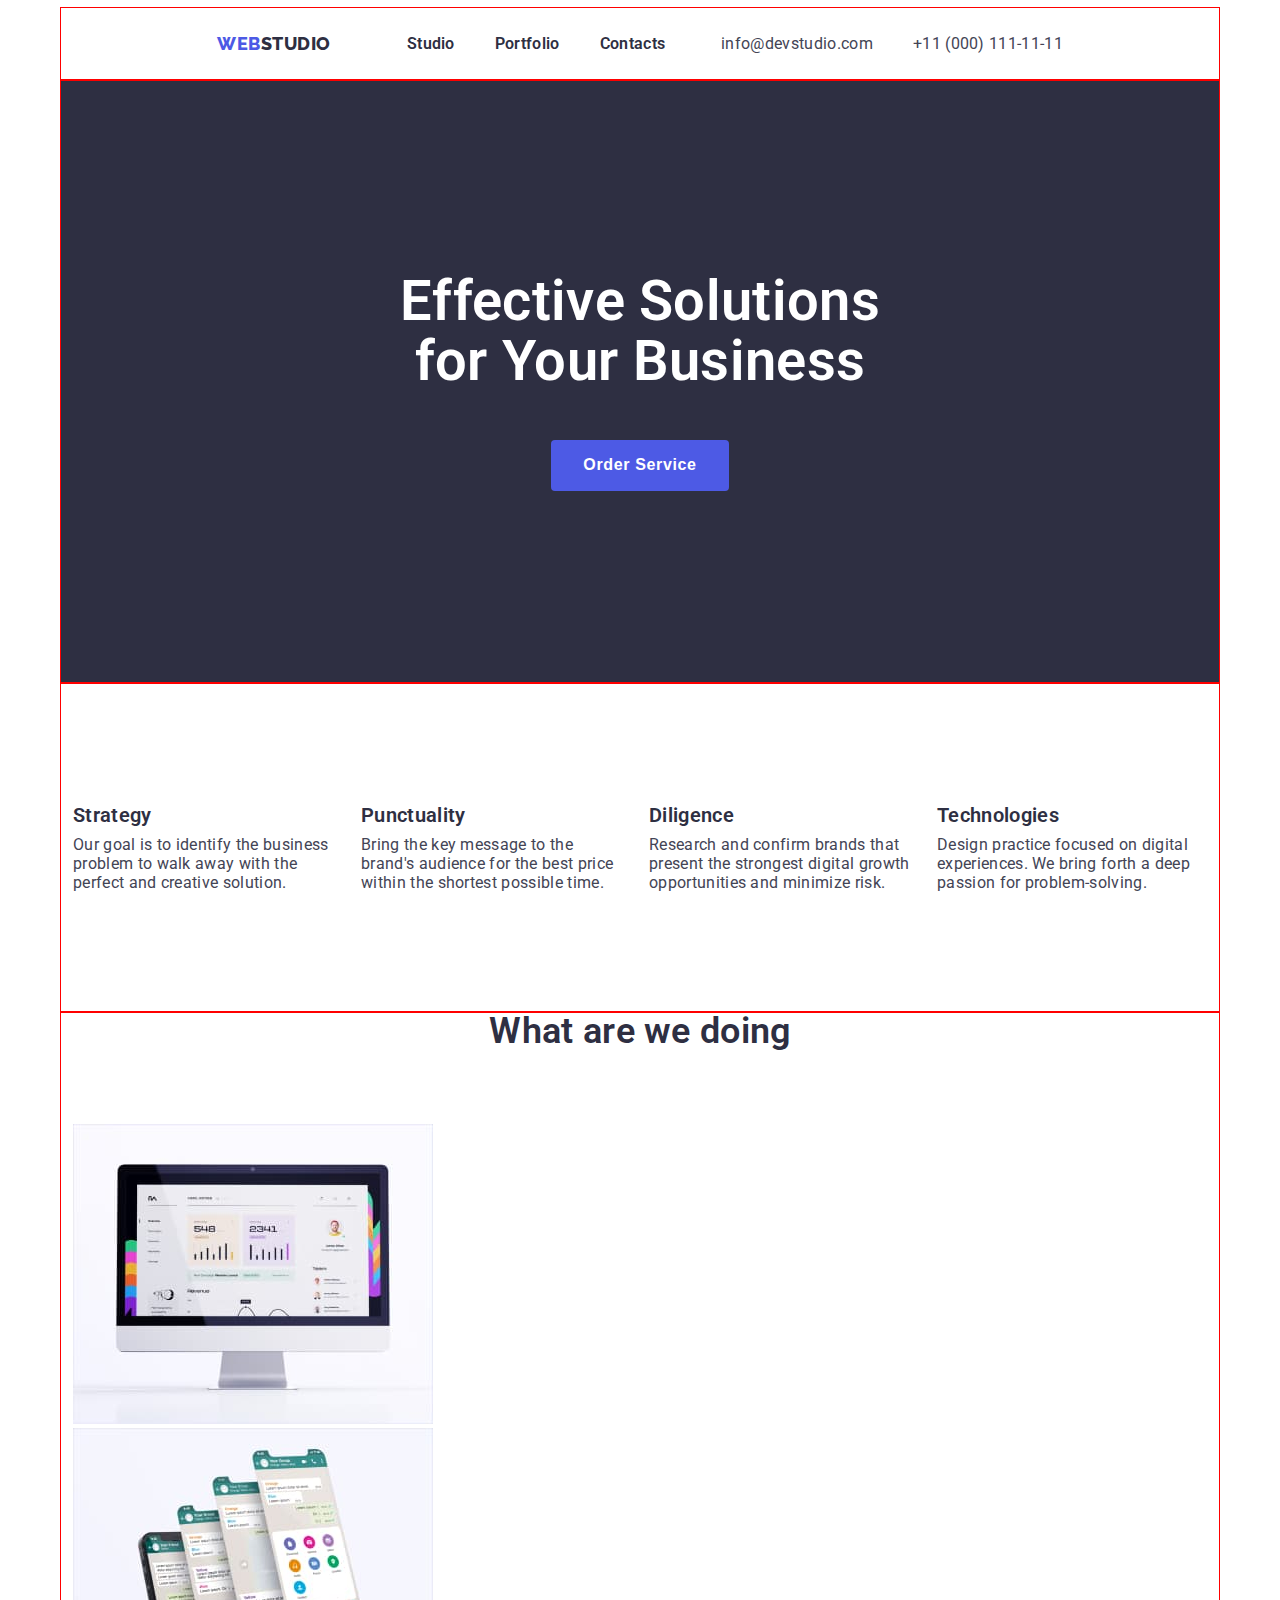
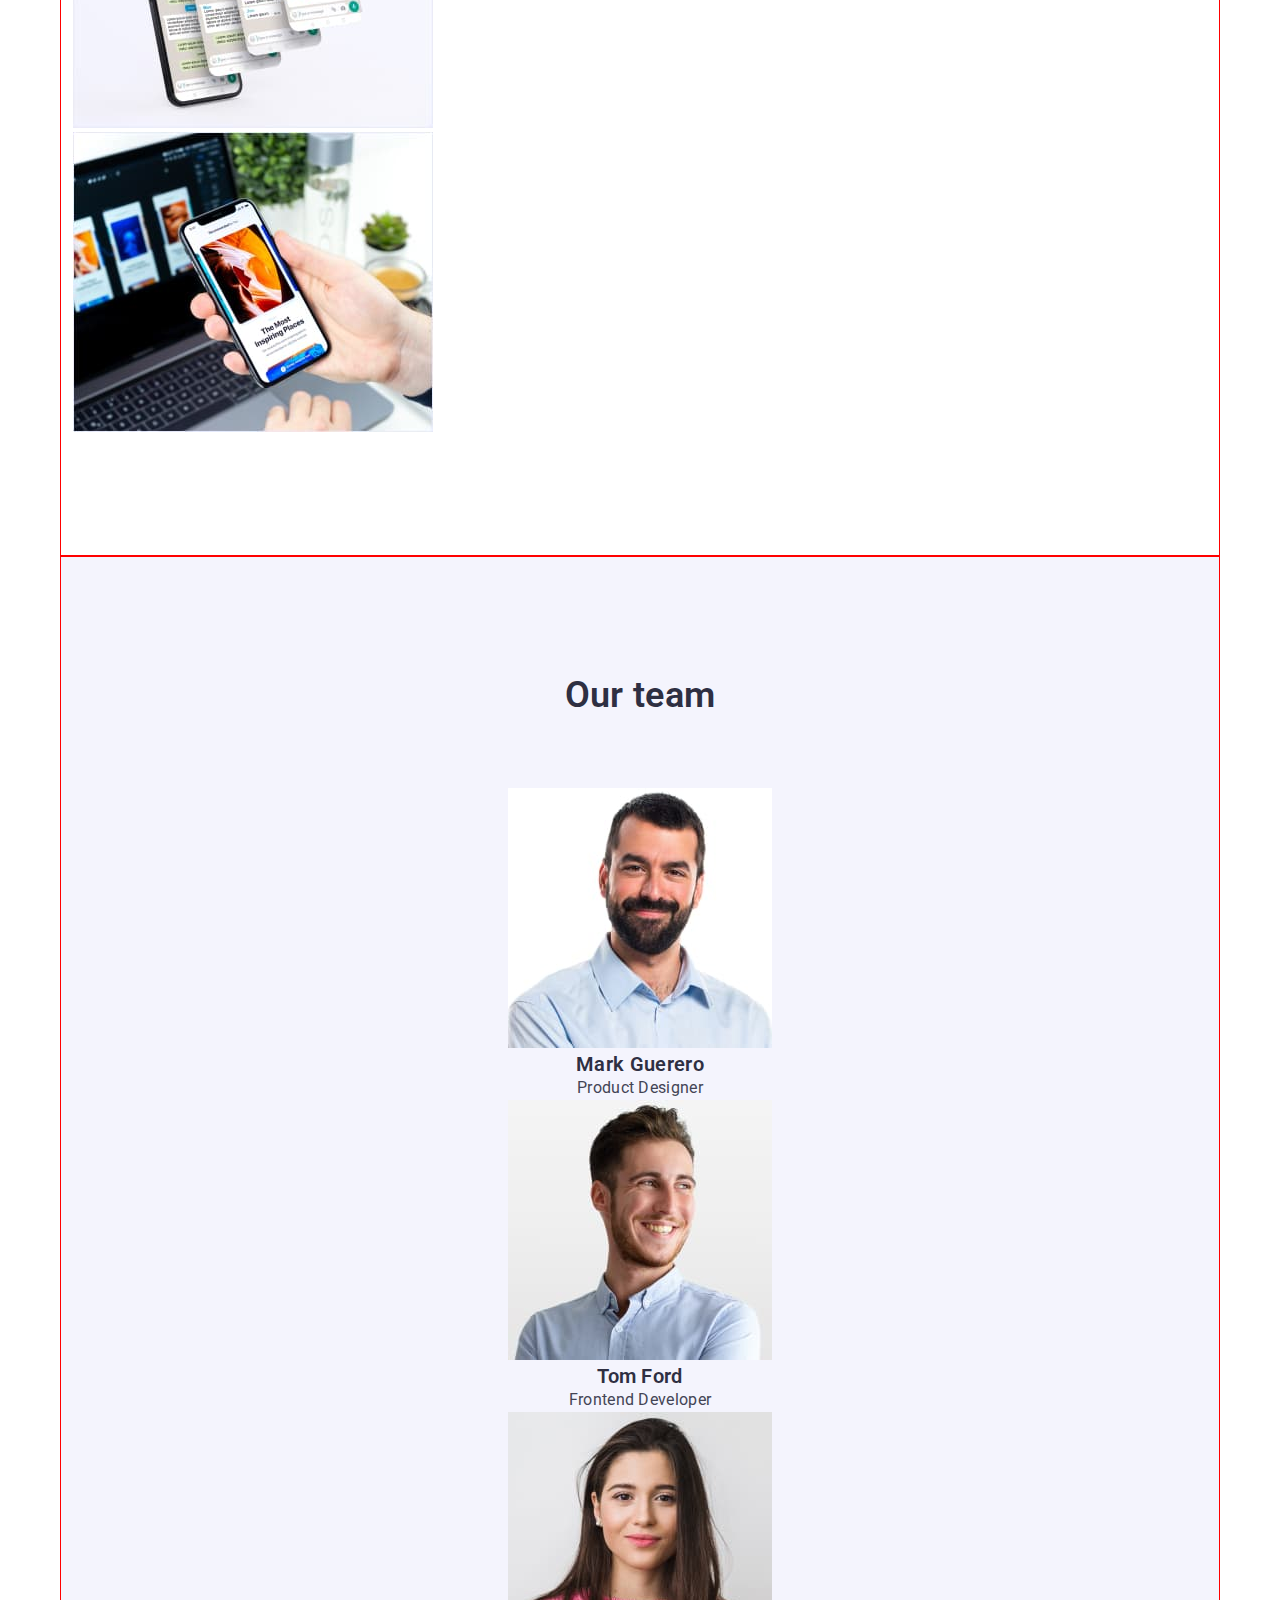
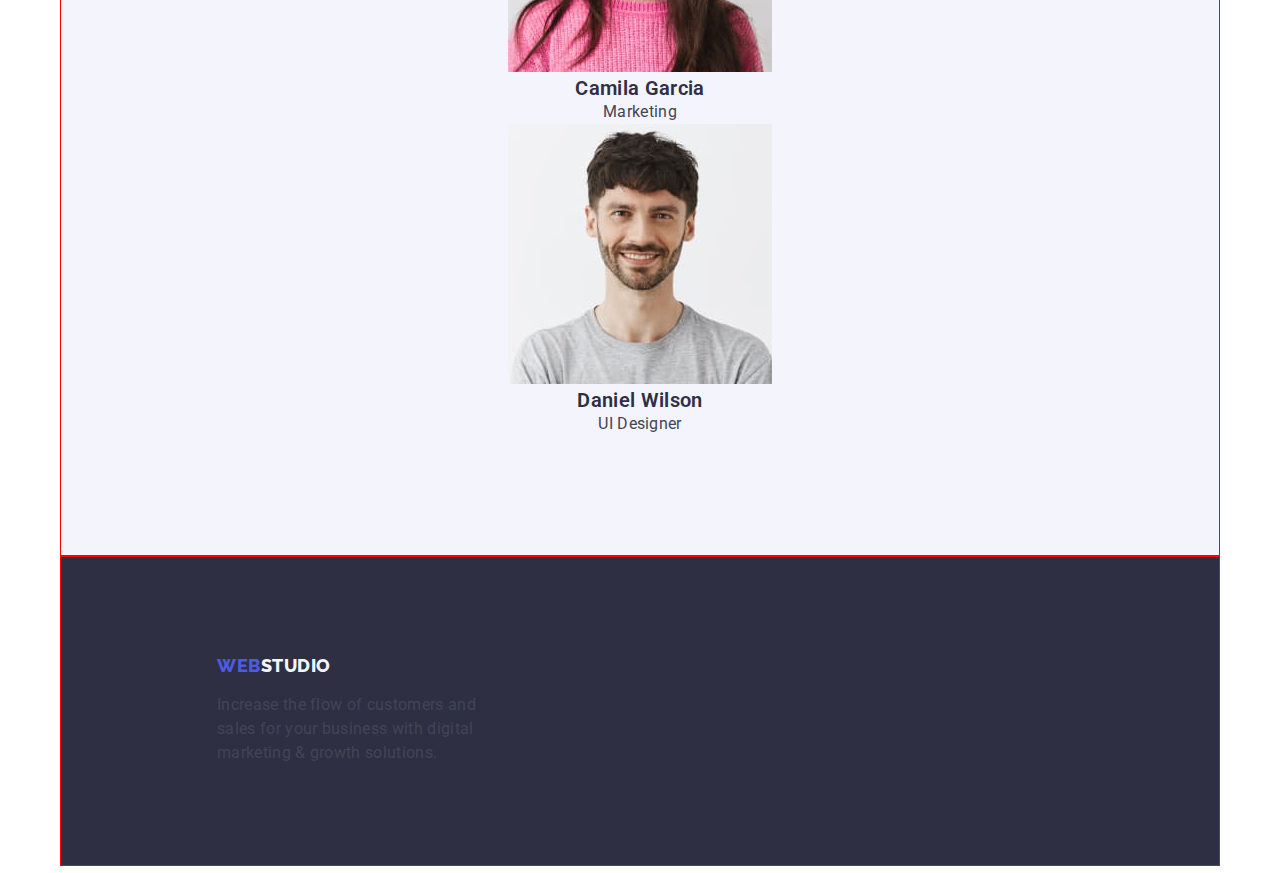
==== commit 9b37a37c: "1" ====
--- a/index.html
+++ b/index.html
@@ -24,13 +24,11 @@
     <!-- HEADER -->
 
     <header>
-      <div class="container header-paddings">
+      <div class="container header-paddings header-flex">
+        <a href="index.html" class="header-logo link-underline-none"
+            ><span class="header-logo-web">WEB</span
+            ><span class="header-logo-studio">STUDIO</span></a>
         <nav>
-          <a href="index.html" class="header-logo link-underline-none"
-            ><span class="header-logo-web">WEB</span
-            ><span class="header-logo-studio">STUDIO</span></a
-          >
-
           <ul class="navigation-list list-point-none">
             <li class="navigation-item">
               <a href="./index.html" class="navigation-link link-underline-none"
@@ -108,7 +106,7 @@
             <li class="principles-item">
               <h3 class="principles-item-header">Diligence</h3>
               <p class="principles-item-paragraph">
-                class="principles-p" Research and confirm brands that present
+                Research and confirm brands that present
                 the strongest digital growth opportunities and minimize risk.
               </p>
             </li>
--- a/css/styles.css
+++ b/css/styles.css
@@ -83,6 +83,14 @@
 /* ------------STUDIO------------ */
 /* HEADER */
 
+.header-flex {
+    display: flex;
+}
+
+.header-flex .navigation-list {
+    display: flex;
+}
+
 .header-paddings {
     padding: 24px 156px;
 }
@@ -104,6 +112,7 @@
 }
 
 .navigation-list {
+    padding-left: 76px;
     font-weight: 600;
     font-size: 16px;
     line-height: 1.5;
@@ -111,6 +120,11 @@
 .navigation-item {
     
 }
+
+.navigation-item:not(:last-child) {
+    margin-right: 40px;
+}
+
 .navigation-link {
     color:var(--dark);
 }
@@ -119,11 +133,15 @@
     color: var(--primary-brand)
 }
 .cotacts-list {
+    display: flex;
+    margin-left: auto;
     font-size: 16px;
     line-height: 1.5; 
 }
-.cotacts-item {
-}
+.cotacts-item:nth-child(2n-1) {
+    margin-right: 40px;
+}
+
 .contacts-link {
     color: var(--text);
 }
@@ -171,10 +189,17 @@
 .principles-header {
 }
 .principles-list {
+    display: flex;
+    width: 1128px;
+}
+.principles-item {
     width: 264px;
 }
-.principles-item {
-}
+
+.principles-item:not(:last-child) {
+    margin-right: 24px;
+}
+
 .principles-item-header {
     font-weight: 600;
     font-size: 20px;
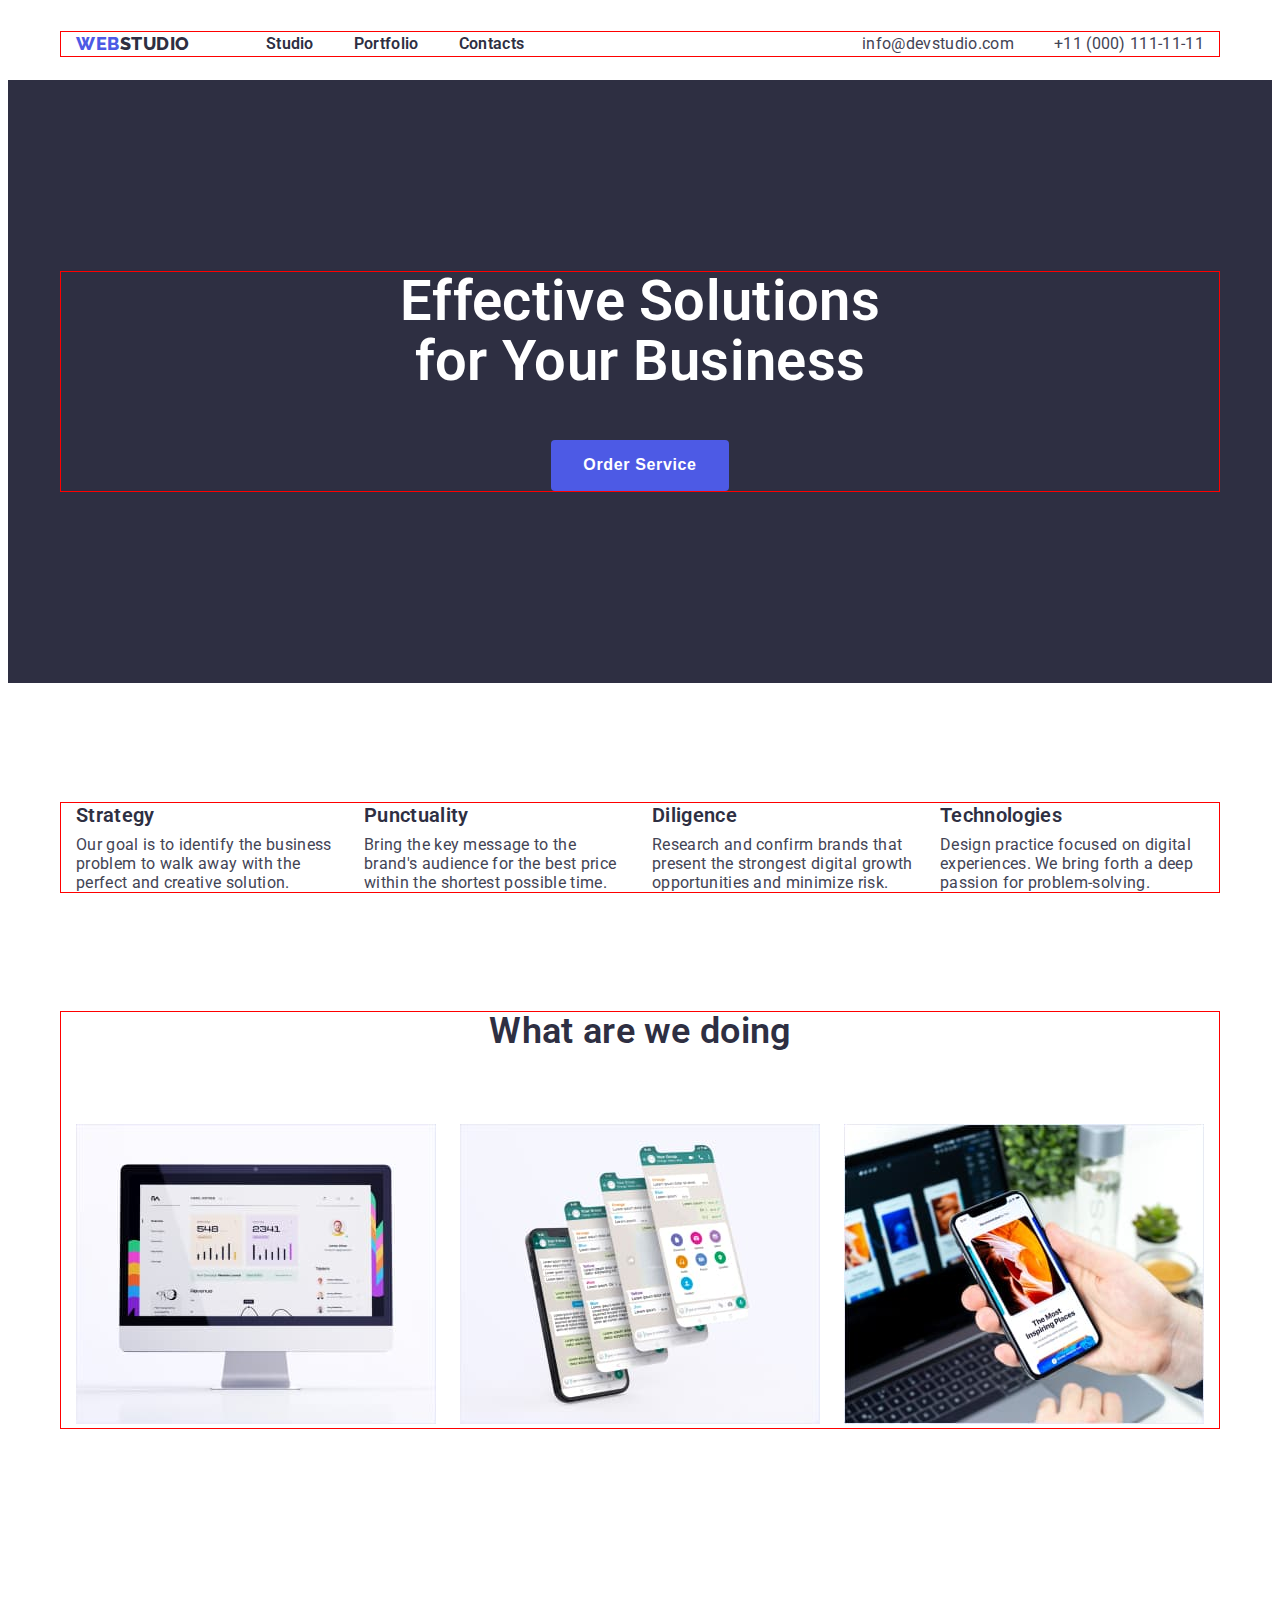
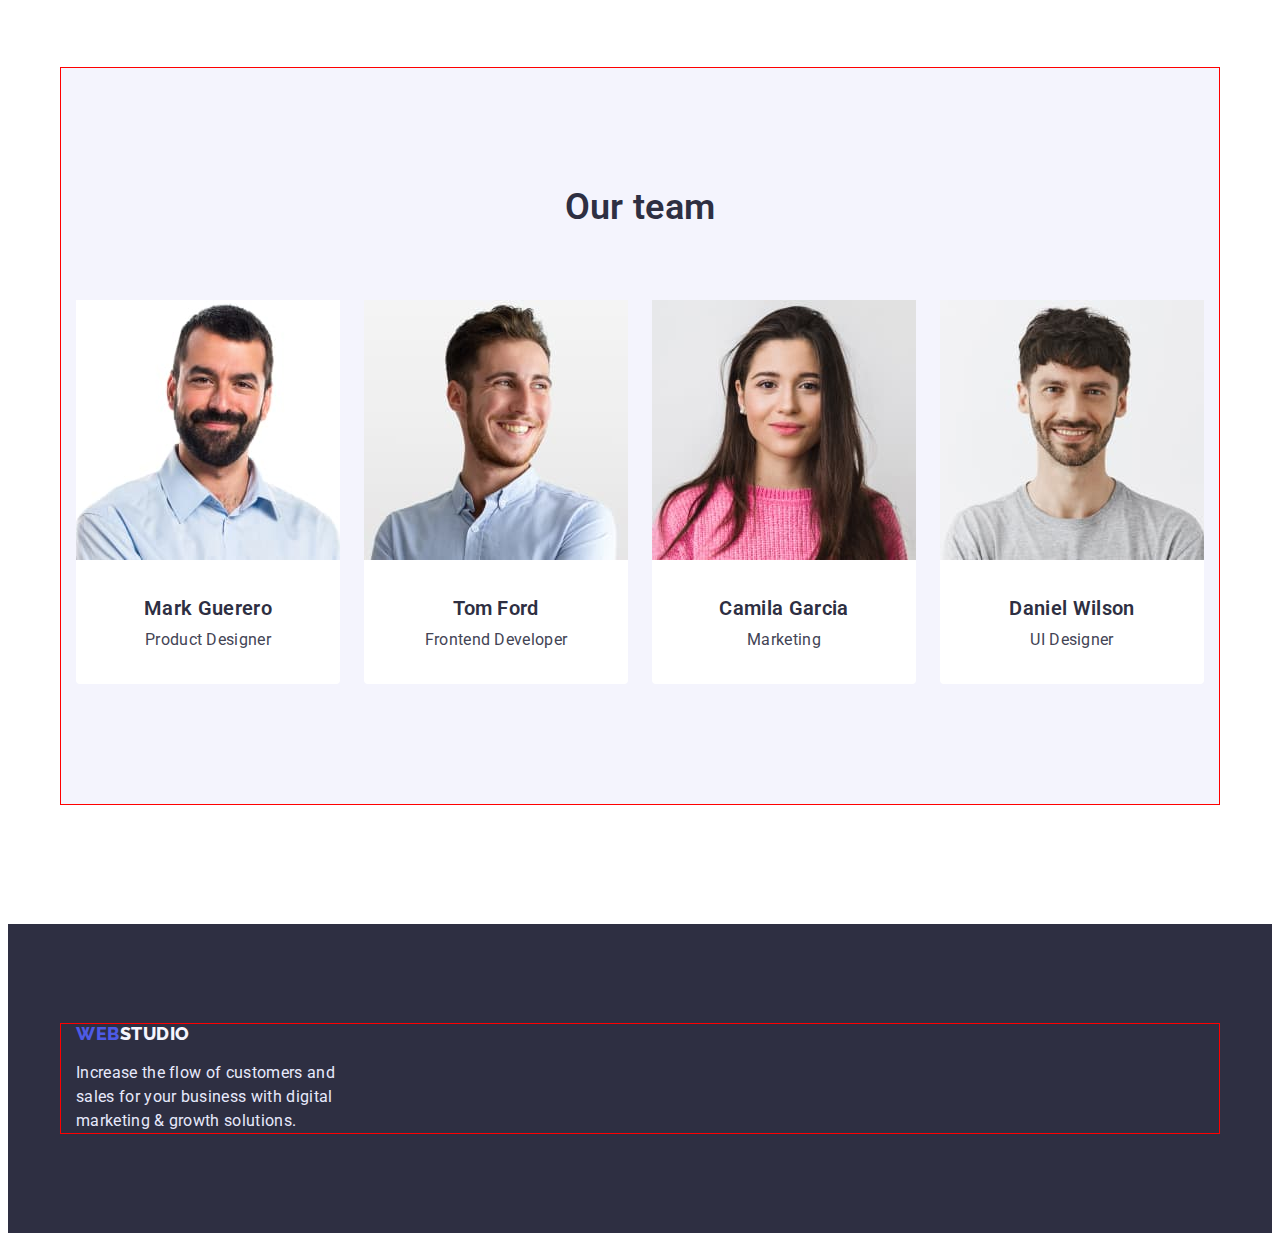
==== commit 9bf59356: "Внесено правки ментора" ====
--- a/index.html
+++ b/index.html
@@ -73,8 +73,8 @@
     <main>
       <!-- HERO -->
 
-      <section>
-        <div class="container hero cont-dark">
+      <section class="hero dark">
+        <div class="container">
           <h1 class="hero-header">
             Effective Solutions <br />
             for Your Business
@@ -85,8 +85,8 @@
 
       <!-- PRINCIPLES -->
 
-      <section>
-        <div class="container principles">
+      <section class="principles">
+        <div class="container">
           <h2 class="principles-header visually-hidden">Our principles</h2>
           <ul class="principles-list list-point-none">
             <li class="principles-item">
@@ -123,8 +123,8 @@
 
       <!-- SERVICES -->
 
-      <section>
-        <div class="container services">
+      <section class="services">
+        <div class="container">
           <h2 class="services-header">What are we doing</h2>
           <ul class="services-list list-point-none">
             <li class="services-item">
@@ -156,8 +156,8 @@
       </section>
 
       <!-- TEAM -->
-      <section>
-        <div class="container team cont-light team">
+      <section class="team">
+        <div class="container cont-light team">
           <h2 class="team-header">Our team</h2>
           <ul class="team-list list-point-none">
             <li class="team-item">
@@ -167,8 +167,10 @@
                 height="260"
                 width="264"
               />
-              <h3 class="team-item-header">Mark Guerero</h3>
+              <div class="team-text">
+                <h3 class="team-item-header">Mark Guerero</h3>
               <p class="team-item-paragraph">Product Designer</p>
+              </div>
             </li>
             <li class="team-item">
               <img
@@ -177,8 +179,9 @@
                 height="260"
                 width="264"
               />
-              <h3 class="team-item-header">Tom Ford</h3>
-              <p class="team-item-paragraph">Frontend Developer</p>
+              <div class="team-text"><h3 class="team-item-header">Tom Ford</h3>
+                <p class="team-item-paragraph">Frontend Developer</p>
+              </div>
             </li>
             <li class="team-item">
               <img
@@ -187,8 +190,9 @@
                 height="260"
                 width="264"
               />
-              <h3 class="team-item-header">Camila Garcia</h3>
-              <p class="team-item-paragraph">Marketing</p>
+              <div class="team-text"><h3 class="team-item-header">Camila Garcia</h3>
+                <p class="team-item-paragraph">Marketing</p>
+              </div>
             </li>
             <li class="team-item">
               <img
@@ -197,8 +201,9 @@
                 height="260"
                 width="264"
               />
-              <h3 class="team-item-header">Daniel Wilson</h3>
-              <p class="team-item-paragraph">UI Designer</p>
+              <div class="team-text"><h3 class="team-item-header">Daniel Wilson</h3>
+                <p class="team-item-paragraph">UI Designer</p>
+              </div>
             </li>
           </ul>
         </div>
@@ -206,8 +211,8 @@
     </main>
 
     <!-- FOOTER -->
-    <footer>
-      <div class="container footer cont-dark">
+    <footer class="dark">
+      <div class="container footer">
         <a href="index.html" class="footer-logo link-underline-none"
           ><span class="footer-logo-web">WEB</span
           ><span class="footer-logo-studio">STUDIO</span></a
--- a/css/styles.css
+++ b/css/styles.css
@@ -32,16 +32,20 @@
     overflow: hidden;
   }
 
+  /* section {
+    padding-left: 156px;
+    padding-right: 156px;
+  } */
 .container {
     width: 1158px;
     margin-left: auto;
     margin-right: auto;
-    padding-left: 12px;
-    padding-right: 12px;
+    padding-left: 15px;
+    padding-right: 15px;
     outline: 1px solid red;
 }
 
-.container.cont-dark {
+.hero.dark, footer.dark {
     background: var(--dark);
 }
 
@@ -83,6 +87,11 @@
 /* ------------STUDIO------------ */
 /* HEADER */
 
+header {
+    padding-top: 24px;
+    padding-bottom: 24px;
+}
+
 .header-flex {
     display: flex;
 }
@@ -91,9 +100,9 @@
     display: flex;
 }
 
-.header-paddings {
-    padding: 24px 156px;
-}
+/* .header-paddings {
+    padding: 15px;
+} */
 
 .header-logo {
     font-family: 'Raleway';
@@ -112,7 +121,7 @@
 }
 
 .navigation-list {
-    padding-left: 76px;
+    margin-left: 76px;
     font-weight: 600;
     font-size: 16px;
     line-height: 1.5;
@@ -151,6 +160,10 @@
 }
 
 /* HERO */
+
+.hero.dark {
+    background: var(--dark);
+}
 
 .hero {
     text-align: center;
@@ -190,7 +203,6 @@
 }
 .principles-list {
     display: flex;
-    width: 1128px;
 }
 .principles-item {
     width: 264px;
@@ -205,7 +217,7 @@
     font-size: 20px;
     line-height: 1.2;
     color: var(--dark);
-    padding-bottom: 8px;
+    margin-bottom: 8px;
 }
 .principles-item-paragraph {
     font-size: 16px;
@@ -226,14 +238,16 @@
 
 }
 .services-list {
+    display: flex;
     margin-top: 72px;
 }
-.services-item {
+.services-item:not(:last-child) {
+    margin-right: 24px;
 }
 
 /* TEAM */
 
-.container.team {
+.team {
     padding-top: 120px;
     padding-bottom: 120px;
 
@@ -246,29 +260,46 @@
     text-align: center;
 }
 .team-list {
+    display: flex;
     margin-top: 72px;
     text-align: center;
 
 }
+
+.team-text {
+    padding-top: 32px;
+    padding-bottom: 32px;
+}
+
 .team-item {
+    background-color: #FFFFFF;
+    border-bottom-left-radius: 4px;
+    border-bottom-right-radius: 4px;
+}
+.team-item:not(:last-child) {
+    margin-right: 24px;
 }
 .team-item-header {
+    /* margin-top: 32px; */
+    margin-bottom: 8px;
+
     font-weight: 600;
     font-size: 20px;
     line-height: 1.2;
     color: var(--dark);
 }
 .team-item-paragraph {
+    /* margin-bottom: 32px; */
     font-size: 16px;
     line-height: 1.5;
 }
 
 /* FOOTER */
 
-.container.footer {
+footer {
     padding-top: 100px;
     padding-bottom: 100px;
-    padding-left: 156px;
+    /* padding-left: 156px; */
 }
 
 .footer-logo {
@@ -289,18 +320,27 @@
     line-height: 1.5;
     width: 264px;
     margin-top: 16px;
+    color:var(--accent)
 }
 
 /* ------------PORTFOLIO------------ */
 
-.container.navigation {
+/* NAVIGATION */
+
+.navigation {
     padding-top: 96px;
     padding-bottom: 120px;
     
 }
 .navigation-portf {
+    display: flex;
+    justify-content:center;
     padding-bottom: 72px;
     text-align: center;
+}
+
+.navigation-portf > .item:not(:last-child) {
+    padding-right: 24px;
 }
 
 .navigation-button {
@@ -320,16 +360,32 @@
     color: #FFFFFF;
     background-color: var(--primary-brand);
 }
-
+ /* SERVICES */
 
 .portfolio-services {
 }
 .portf-serv-list {
-}
-.portf-serv-item {
+    display: flex;
+    flex-wrap: wrap;
+    column-gap: 24px;
+    row-gap: 48px;
+}
+
+.serv-text {
+    padding-top: 32px;
+    padding-bottom: 32px;
+}
+
+
+/* .portf-serv-item {
     padding-bottom: 32px;
     padding-left: 16px;
-}
+} */
+
+.portf-serv-item:nth-child(3n) {
+    margin-right: calc(100%-2*24px)/3
+}
+
 .portf-serv-link {
 }
 .portf-serv-header {
@@ -337,7 +393,7 @@
     font-size: 20px;
     line-height: 1.2;
     color:var(--dark);
-    margin-top: 32px;
+    /* margin-top: 32px; */
     margin-bottom: 8px;
 
 }
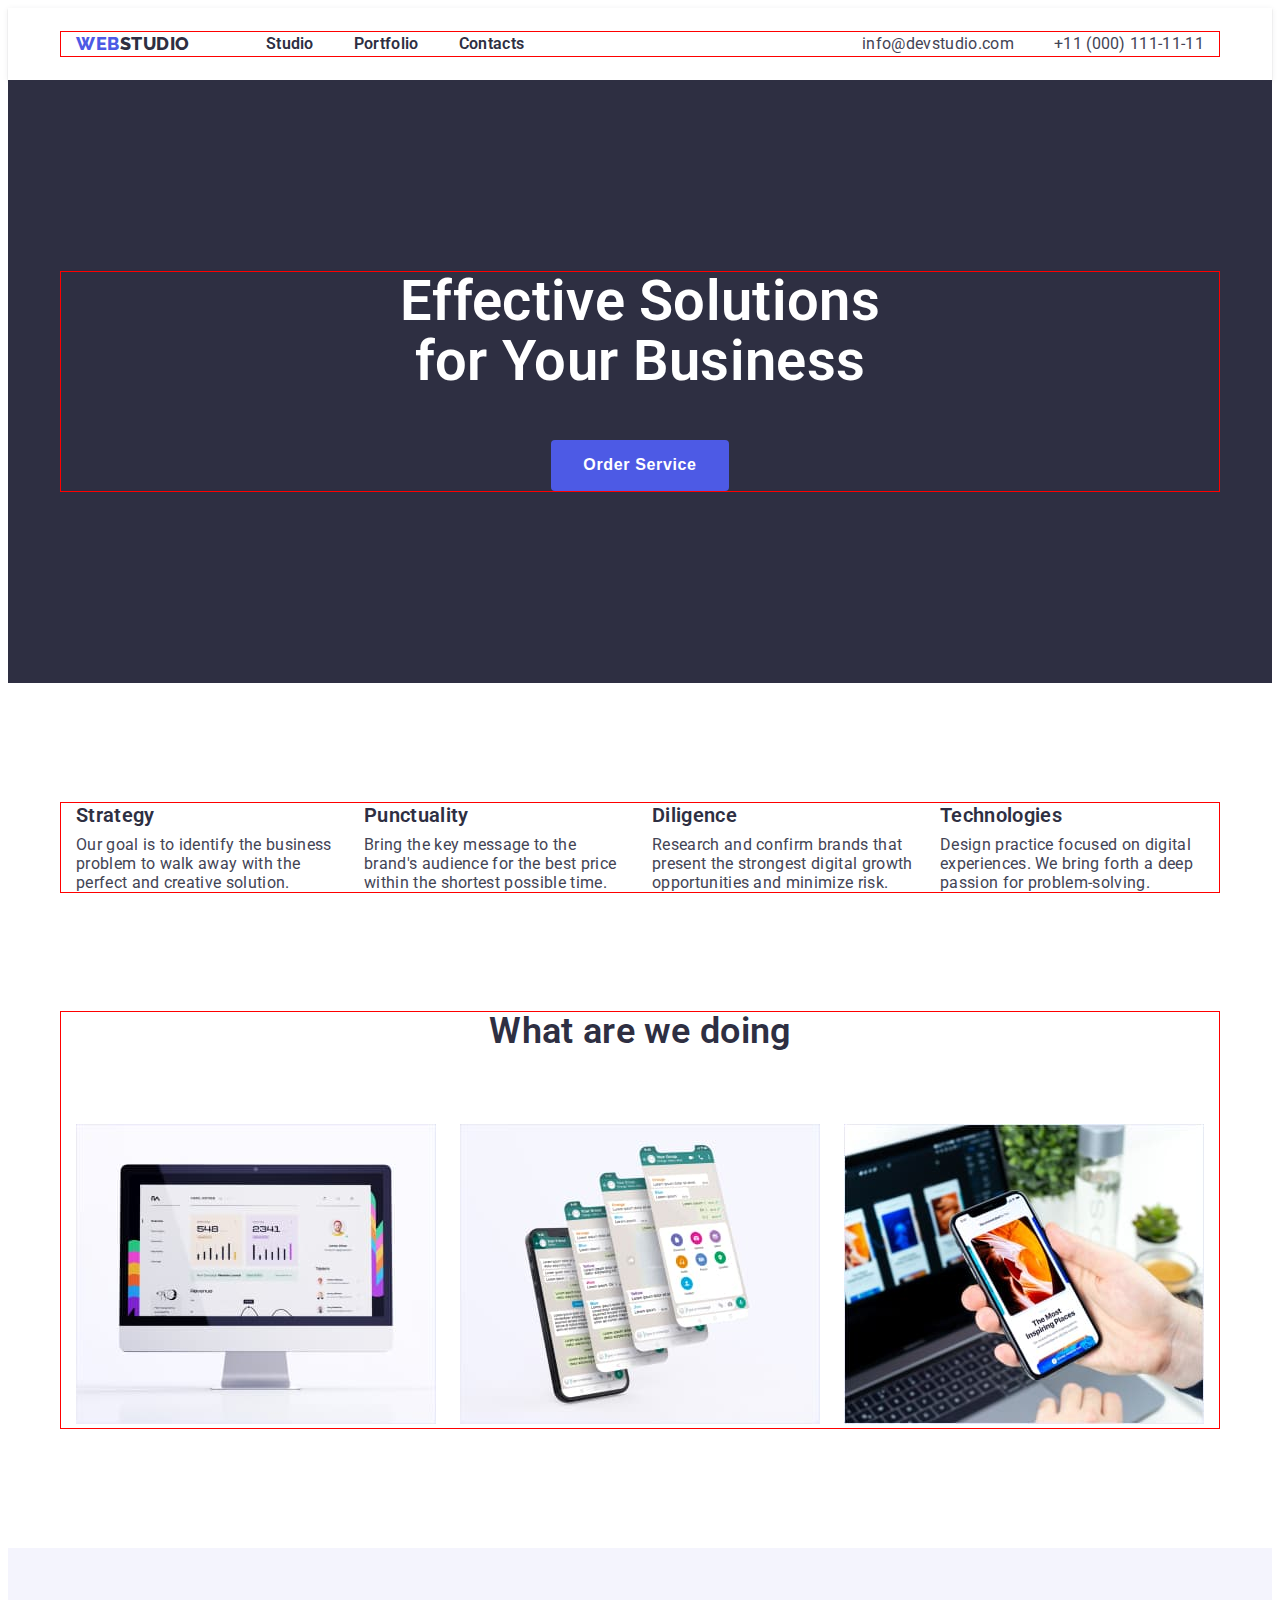
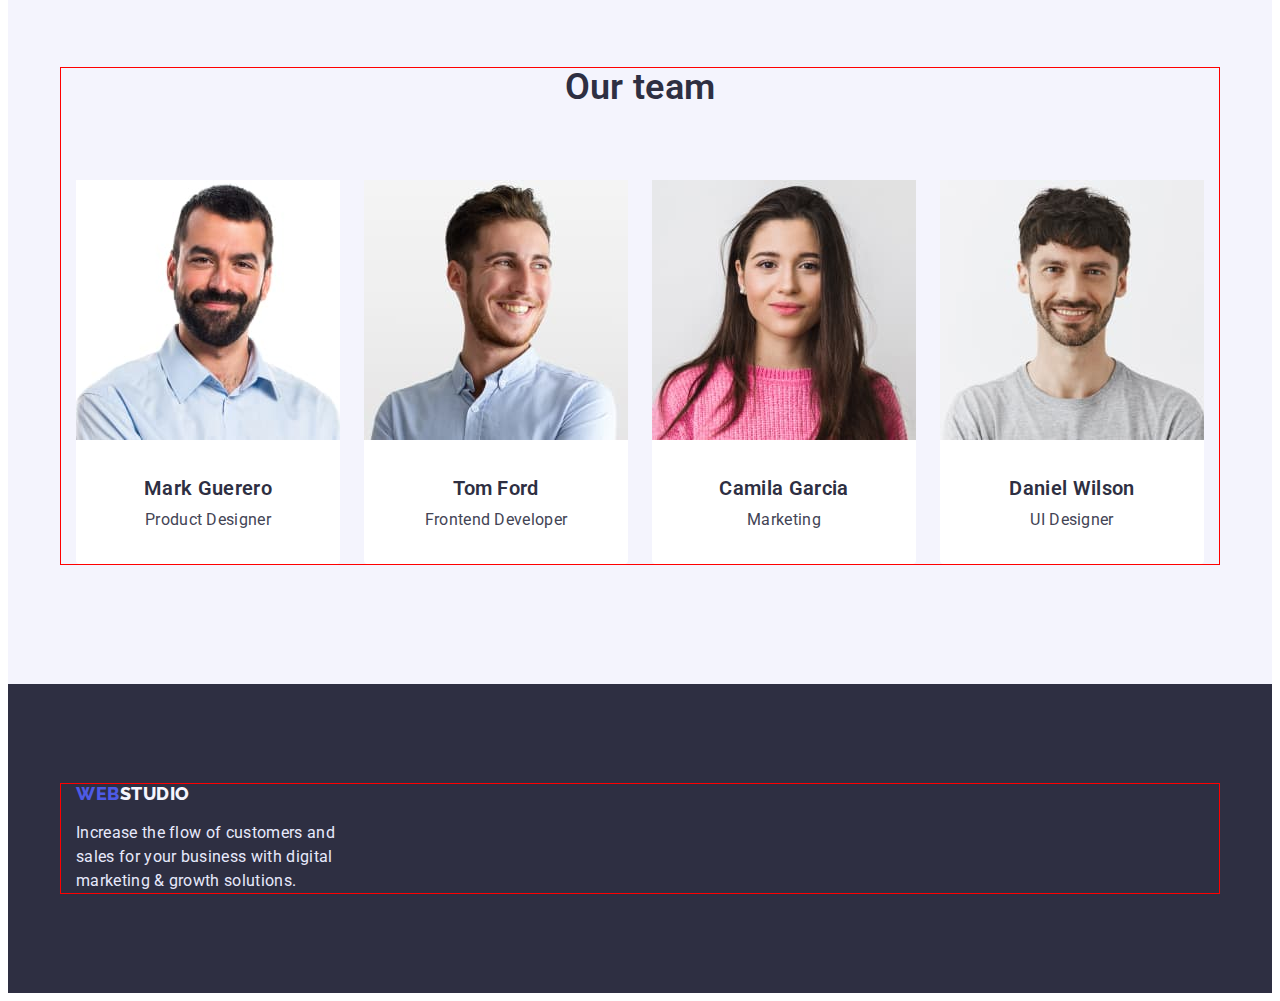
==== commit bae18a1b: "1" ====
--- a/index.html
+++ b/index.html
@@ -157,7 +157,7 @@
 
       <!-- TEAM -->
       <section class="team">
-        <div class="container cont-light team">
+        <div class="container ">
           <h2 class="team-header">Our team</h2>
           <ul class="team-list list-point-none">
             <li class="team-item">
--- a/css/styles.css
+++ b/css/styles.css
@@ -49,9 +49,6 @@
     background: var(--dark);
 }
 
-.container.cont-light {
-    background: var(--light);
-}
 
 h1,
 h2,
@@ -90,6 +87,7 @@
 header {
     padding-top: 24px;
     padding-bottom: 24px;
+    box-shadow: 0px 2px 1px rgba(46, 47, 66, 0.08), 0px 1px 1px rgba(46, 47, 66, 0.16), 0px 1px 6px rgba(46, 47, 66, 0.08);
 }
 
 .header-flex {
@@ -251,6 +249,8 @@
     padding-top: 120px;
     padding-bottom: 120px;
 
+    background: var(--light);
+
 }
 .team-header {
     font-weight: 600;
@@ -299,7 +299,6 @@
 footer {
     padding-top: 100px;
     padding-bottom: 100px;
-    /* padding-left: 156px; */
 }
 
 .footer-logo {
@@ -335,7 +334,7 @@
 .navigation-portf {
     display: flex;
     justify-content:center;
-    padding-bottom: 72px;
+    margin-bottom: 72px;
     text-align: center;
 }
 
@@ -372,15 +371,21 @@
 }
 
 .serv-text {
+    width: 360px;
     padding-top: 32px;
     padding-bottom: 32px;
-}
-
-
-/* .portf-serv-item {
-    padding-bottom: 32px;
+    padding-right: 54px;
     padding-left: 16px;
-} */
+    border: outline;
+    border: 0.5px solid #F4F4FD;
+}
+
+
+.portf-serv-item {
+
+    /* height: 420px; */
+
+}
 
 .portf-serv-item:nth-child(3n) {
     margin-right: calc(100%-2*24px)/3
